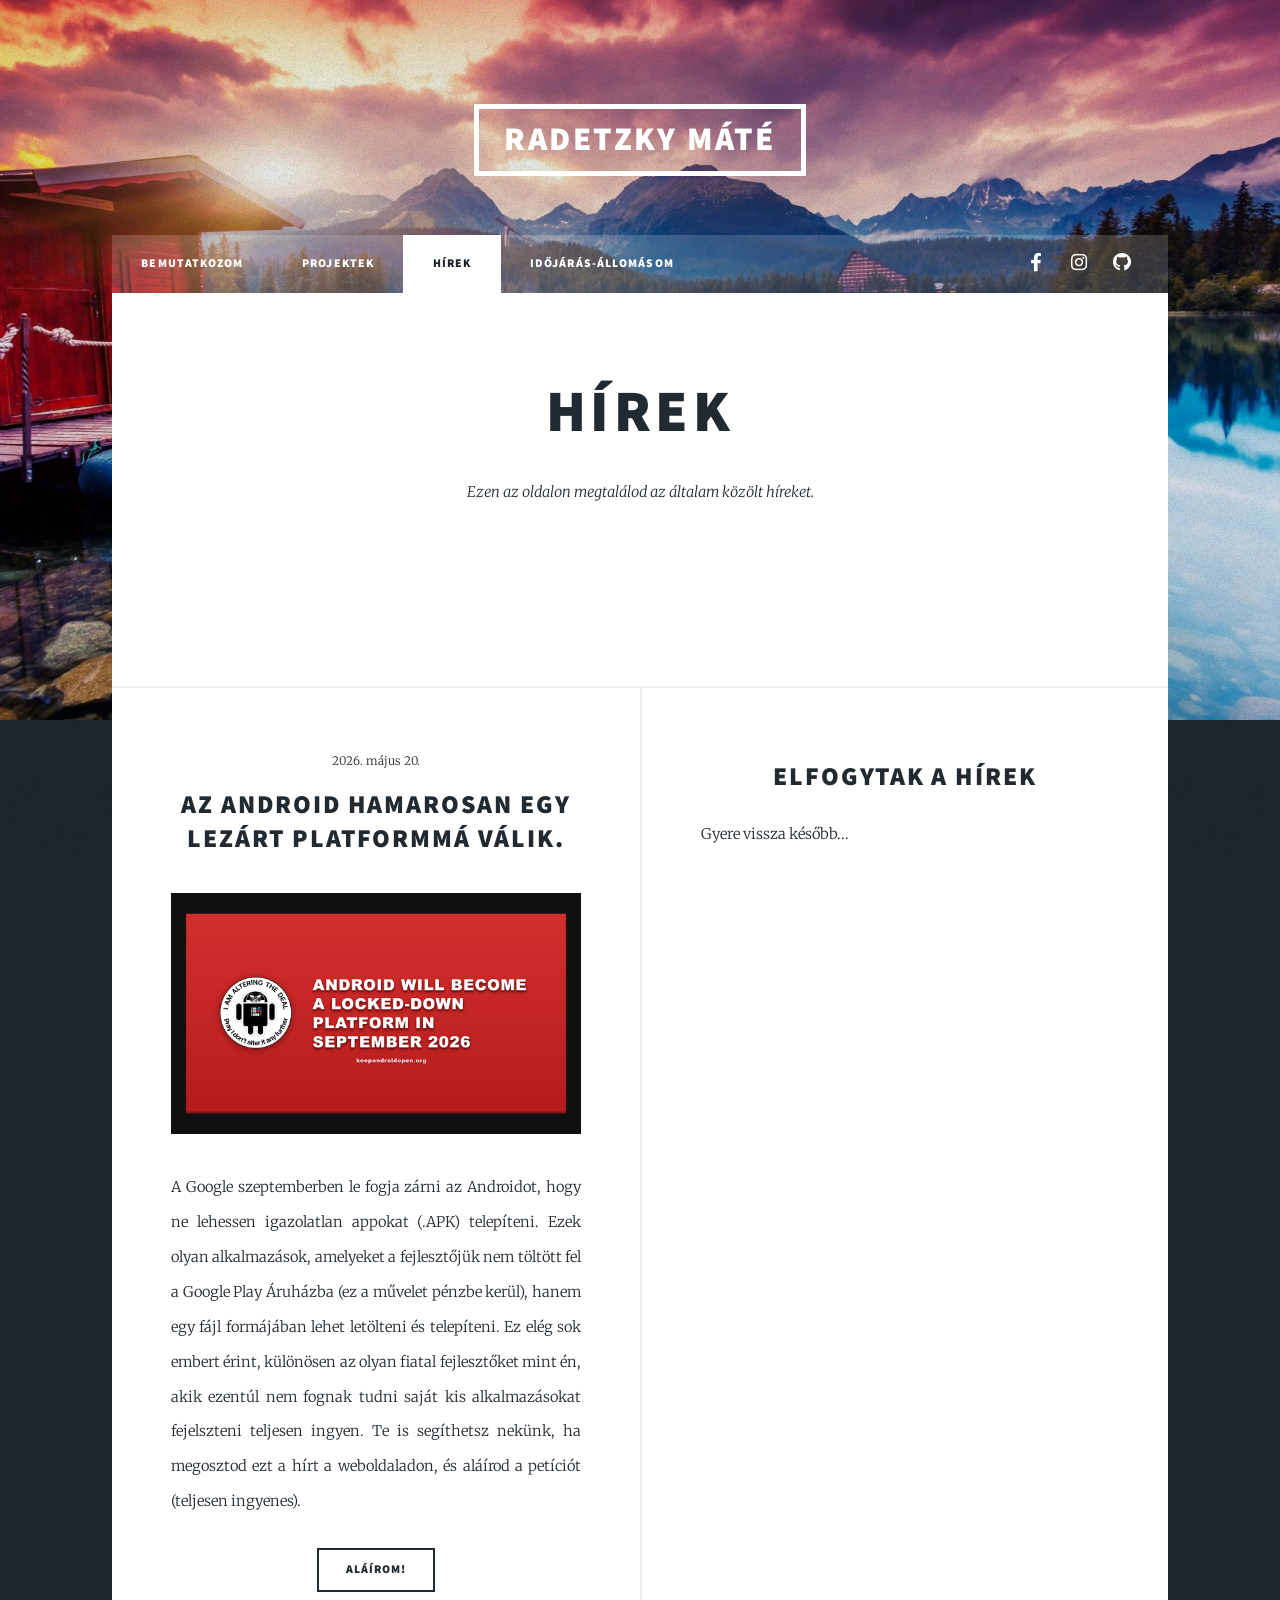
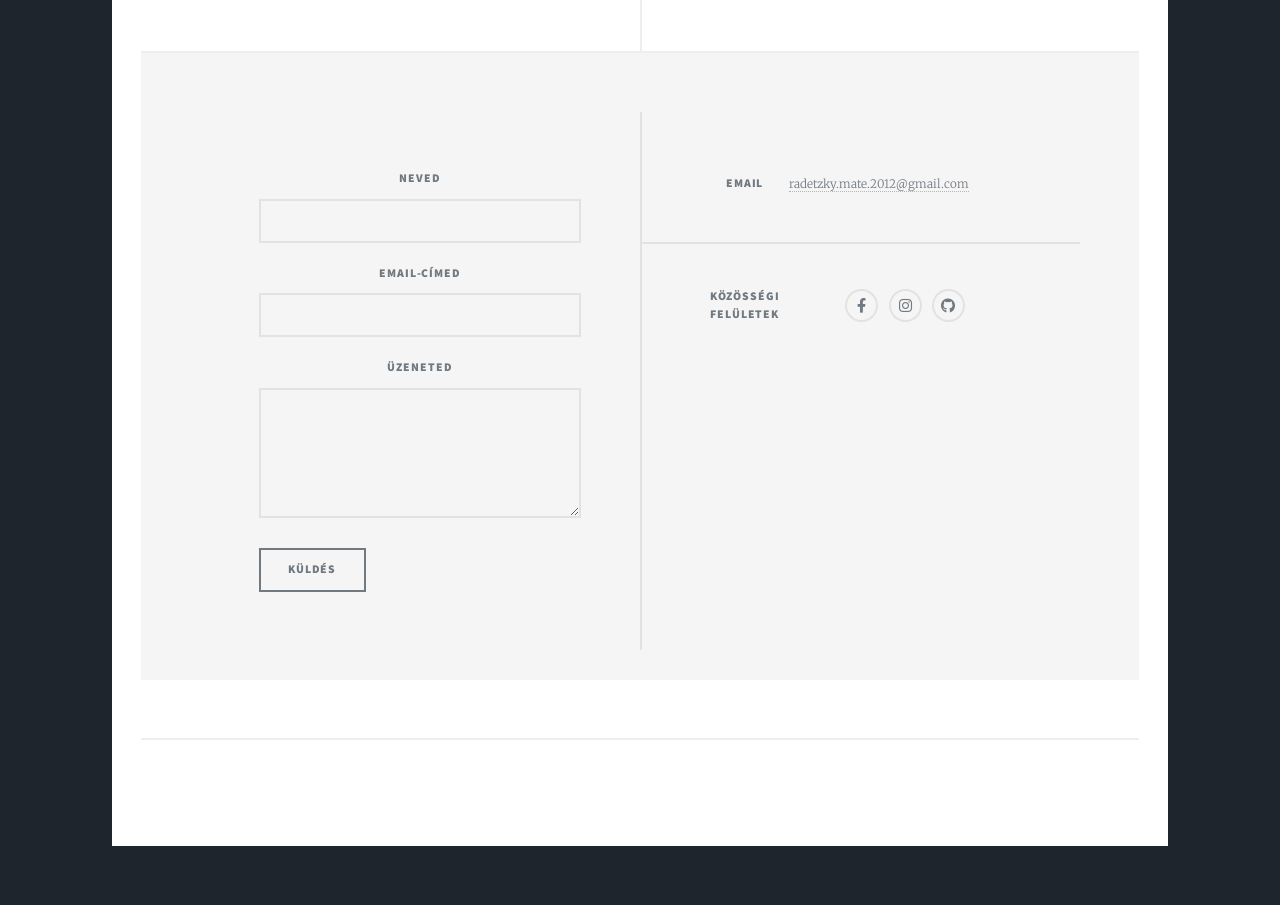
==== hirek.html @ 1a4f5bb2 "a" ====
<!DOCTYPE HTML>
<!--
	Massively by HTML5 UP
	html5up.net | @ajlkn
	Free for personal and commercial use under the CCA 3.0 license (html5up.net/license)
-->
<html>
	<head>
		<title>Radetzky Máté </title>
		<meta charset="utf-8" />
		<meta name="viewport" content="width=device-width, initial-scale=1, user-scalable=no" />
		<link rel="stylesheet" href="assets/css/main.css" />
		<noscript><link rel="stylesheet" href="assets/css/noscript.css" /></noscript>
	</head>
	<body class="is-preload">

		<!-- Wrapper -->
			<div id="wrapper">

				<!-- Header -->
					<header id="header">
						<a href="index.html" class="logo">RADETZKY MÁTÉ</a>
					</header>

				<!-- Nav -->
					<nav id="nav">
						<ul class="links">
							<li><a href="index.html">Bemutatkozom</a></li>
							
							<li><a href="projektek.html">Projektek</a></li>
							
							<li class="active"><a href="hirek.html">Hírek</a></li>
							
							<li><a href="idoall.html">Időjárás-állomásom</a></li>
						</ul>
						<ul class="icons">
							<li><a href="https://www.facebook.com/materadetzky12" class="icon brands fa-facebook-f"><span class="label">Facebook</span></a></li>
							<li><a href="https://www.instagram.com/mate.radetzky/" class="icon brands fa-instagram"><span class="label">Instagram</span></a></li>
							<li><a href="https://github.com/Cancarutu2012" class="icon brands fa-github"><span class="label">GitHub</span></a></li>
						</ul>
					</nav>

				<!-- Main -->
					<div id="main">

						<!-- Featured Post -->
							<article class="post featured">
								<header class="major">
									<h2><a>Hírek</a></h2>
									<p>
Ezen az oldalon megtalálod az általam közölt híreket.</p>
								</header>
								<a href="#" class="image main"><img src="images/pic01.jpg" alt="" /></a>
								
							</article>

						<!-- Posts -->
							<section class="posts">
								<article>
									<header>
										<span class="date">2026. május 20.</span>
										<h2><a href="#">Az Android hamarosan egy lezárt platformmá válik.<br />
										</a></h2>
									</header>
									<a href="#" class="image fit"><img src="android-lockdown.png" alt="" /></a>
									<p>A Google szeptemberben le fogja zárni az Androidot, hogy ne lehessen igazolatlan appokat (.APK) telepíteni. Ezek olyan alkalmazások, amelyeket a fejlesztőjük nem töltött fel a Google Play Áruházba (ez a művelet pénzbe kerül), hanem egy fájl formájában lehet letölteni és telepíteni. Ez elég sok embert érint, különösen az olyan fiatal fejlesztőket mint én, akik ezentúl nem fognak tudni saját kis alkalmazásokat fejelszteni teljesen ingyen. Te is segíthetsz nekünk, ha megosztod ezt a hírt a weboldaladon, és aláírod a petíciót (teljesen ingyenes).</p>
									<ul class="actions special">
										<li><a href="https://www.change.org/p/stop-google-from-limiting-apk-file-usage?source_location=search" class="button">ALÁÍROM!</a></li>
									</ul>
								</article>
								<article>
									<header>
										<span class="date"></span>
										<h2><a href="#">Elfogytak a hírek<br />
										</a></h2>
									</header>
									
									<p>Gyere vissza később...</p>
									
								</article>
								
							</section>

						<!-- Footer -->
							<!--<footer>
								<div class="pagination">
									<!--<a href="#" class="previous">Prev</a>-->
									<!--<a href="#" class="page active">1</a>
									<a href="#" class="page">2</a>
									<a href="#" class="page">3</a>
									<span class="extra">&hellip;</span>
									<a href="#" class="page">8</a>
									<a href="#" class="page">9</a>
									<a href="#" class="page">10</a>
									<a href="#" class="next">Következő</a>
								</div>
							</footer>

					</div>

				<!-- Footer -->
					<footer id="footer">
						<section>
							<form method="post" action="#">
								<div class="fields">
									<div class="field">
										<label for="name">Neved</label>
										<input type="text" name="name" id="name" />
									</div>
									<div class="field">
										<label for="email">Email-címed</label>
										<input type="text" name="email" id="email" />
									</div>
									<div class="field">
										<label for="message">Üzeneted</label>
										<textarea name="message" id="message" rows="3"></textarea>
									</div>
								</div>
								<ul class="actions">
									<li><input type="submit" value="KÜLDÉS" /></li>
								</ul>
							</form>
						</section>
						<section class="split contact">
							
							
							<section>
								<h3>Email</h3>
								<p><a href="mailto:radetzky.mate.2012@gmail.com">radetzky.mate.2012@gmail.com</a></p>
							</section>
							<section>
								<h3>Közösségi felületek</h3>
								<ul class="icons alt">
									<li><a href="https://www.facebook.com/materadetzky12/" class="icon brands alt fa-facebook-f"><span class="label">Facebook</span></a></li>
									<li><a href="https://www.instagram.com/mate.radetzky/" class="icon brands alt fa-instagram"><span class="label">Instagram</span></a></li>
									<li><a href="https://github.com/Cancarutu2012" class="icon brands alt fa-github"><span class="label">GitHub</span></a></li>
								</ul>
							</section>
						</section>
					</footer>

				<!-- Copyright -->
					<div id="copyright">
						<ul><li>&copy; Untitled</li><li>Design: <a href="https://html5up.net">HTML5 UP</a></li></ul>
					</div>

			</div>

		<!-- Scripts -->
			<script src="assets/js/jquery.min.js"></script>
			<script src="assets/js/jquery.scrollex.min.js"></script>
			<script src="assets/js/jquery.scrolly.min.js"></script>
			<script src="assets/js/browser.min.js"></script>
			<script src="assets/js/breakpoints.min.js"></script>
			<script src="assets/js/util.js"></script>
			<script src="assets/js/main.js"></script>

	</body>
</html>
---- assets/css/main.css ----
@import url(fontawesome-all.min.css);
@import url("https://fonts.googleapis.com/css?family=Merriweather:300,700,300italic,700italic|Source+Sans+Pro:900");

/*
	Massively by HTML5 UP
	html5up.net | @ajlkn
	Free for personal and commercial use under the CCA 3.0 license (html5up.net/license)
*/

html, body, div, span, applet, object,
iframe, h1, h2, h3, h4, h5, h6, p, blockquote,
pre, a, abbr, acronym, address, big, cite,
code, del, dfn, em, img, ins, kbd, q, s, samp,
small, strike, strong, sub, sup, tt, var, b,
u, i, center, dl, dt, dd, ol, ul, li, fieldset,
form, label, legend, table, caption, tbody,
tfoot, thead, tr, th, td, article, aside,
canvas, details, embed, figure, figcaption,
footer, header, hgroup, menu, nav, output, ruby,
section, summary, time, mark, audio, video {
	margin: 0;
	padding: 0;
	border: 0;
	font-size: 100%;
	font: inherit;
	vertical-align: baseline;}

article, aside, details, figcaption, figure,
footer, header, hgroup, menu, nav, section {
	display: block;}

body {
	line-height: 1;
}

ol, ul {
	list-style: none;
}

blockquote, q {
	quotes: none;
}

	blockquote:before, blockquote:after, q:before, q:after {
		content: '';
		content: none;
	}

table {
	border-collapse: collapse;
	border-spacing: 0;
}

body {
	-webkit-text-size-adjust: none;
}

mark {
	background-color: transparent;
	color: inherit;
}

input::-moz-focus-inner {
	border: 0;
	padding: 0;
}

input, select, textarea {
	-moz-appearance: none;
	-webkit-appearance: none;
	-ms-appearance: none;
	appearance: none;
}

/* Basic */

	@-ms-viewport {
		width: device-width;
	}

	body {
		-ms-overflow-style: scrollbar;
	}

	@media screen and (max-width: 480px) {

		html, body {
			min-width: 320px;
		}

	}

	html {
		box-sizing: border-box;
	}

	*, *:before, *:after {
		box-sizing: inherit;
	}

	body {
		background-color: #1e252d;
	}

		body.is-preload *, body.is-preload *:before, body.is-preload *:after {
			-moz-animation: none !important;
			-webkit-animation: none !important;
			-ms-animation: none !important;
			animation: none !important;
			-moz-transition: none !important;
			-webkit-transition: none !important;
			-ms-transition: none !important;
			transition: none !important;
		}

/* Type */

	html {
		font-size: 16pt;
	}

		@media screen and (max-width: 1680px) {

			html {
				font-size: 12pt;
			}

		}

		@media screen and (max-width: 1280px) {

			html {
				font-size: 11pt;
			}

		}

		@media screen and (max-width: 360px) {

			html {
				font-size: 10pt;
			}

		}

	body {
		color: #212931;
	}

	body, input, select, textarea {
		font-family: "Merriweather", Georgia, serif;
		font-weight: 300;
		font-size: 1rem;
		line-height: 2.375;
	}

	a {
		-moz-transition: color 0.2s ease-in-out, background-color 0.2s ease-in-out, border-color 0.2s ease-in-out, box-shadow 0.2s ease-in-out;
		-webkit-transition: color 0.2s ease-in-out, background-color 0.2s ease-in-out, border-color 0.2s ease-in-out, box-shadow 0.2s ease-in-out;
		-ms-transition: color 0.2s ease-in-out, background-color 0.2s ease-in-out, border-color 0.2s ease-in-out, box-shadow 0.2s ease-in-out;
		transition: color 0.2s ease-in-out, background-color 0.2s ease-in-out, border-color 0.2s ease-in-out, box-shadow 0.2s ease-in-out;
		border-bottom: dotted 1px;
		text-decoration: none;
	}

		a:hover {
			border-bottom-color: transparent;
		}

	strong, b {
		font-weight: 600;
	}

	em, i {
		font-style: italic;
	}

	p {
		text-align: justify;
		margin: 0 0 2rem 0;
	}

	h1, h2, h3, h4, h5, h6 {
		font-family: "Source Sans Pro", Helvetica, sans-serif;
		font-weight: 900;
		line-height: 1.5;
		letter-spacing: 0.075em;
		text-transform: uppercase;
		margin: 0 0 1rem 0;
	}

		h1 a, h2 a, h3 a, h4 a, h5 a, h6 a {
			border-bottom: 0;
			color: inherit;
			text-decoration: none;
		}

	h1 {
		font-size: 4rem;
		line-height: 1.1;
		margin: 0 0 2rem 0;
	}

	h2 {
		font-size: 1.75rem;
		line-height: 1.3;
		margin: 0 0 1.5rem 0;
	}

	h3 {
		font-size: 1.25rem;
		margin: 0 0 1.5rem 0;
	}

	h4 {
		font-size: 1rem;
	}

	h5 {
		font-size: 0.9rem;
	}

	h6 {
		font-size: 0.8rem;
	}

	sub {
		font-size: 0.8rem;
		position: relative;
		top: 0.5rem;
	}

	sup {
		font-size: 0.8rem;
		position: relative;
		top: -0.5rem;
	}

	blockquote {
		border-left: solid 4px;
		font-style: italic;
		margin: 0 0 2rem 0;
		padding: 0.5rem 0 0.5rem 2rem;
	}

	code {
		border: solid 2px;
		font-family: "Courier New", monospace;
		font-size: 0.9rem;
		margin: 0 0.25rem;
		padding: 0.25rem 0.65rem;
	}

	pre {
		-webkit-overflow-scrolling: touch;
		font-family: "Courier New", monospace;
		font-size: 0.9rem;
		margin: 0 0 2rem 0;
	}

		pre code {
			display: block;
			line-height: 1.75;
			padding: 1rem 1.5rem;
			overflow-x: auto;
		}

	hr {
		border: 0;
		border-bottom: solid 2px;
		margin: 3rem 0;
	}

		hr.major {
			margin: 5rem 0;
		}

	.align-left {
		text-align: left;
	}

	.align-center {
		text-align: center;
	}

	.align-right {
		text-align: right;
	}

	input, select, textarea {
		color: #212931;
	}

	a {
		color: #212931;
		border-bottom-color: rgba(33, 41, 49, 0.5);
	}

		a:hover {
			border-bottom-color: transparent;
			color: #18bfef !important;
		}

	strong, b {
		color: #212931;
	}

	h1, h2, h3, h4, h5, h6 {
		color: #212931;
	}

	blockquote {
		border-left-color: #eeeeee;
	}

	code {
		background: rgba(220, 220, 220, 0.25);
		border-color: #eeeeee;
	}

	hr {
		border-bottom-color: #eeeeee;
	}

/* Row */

	.row {
		display: flex;
		flex-wrap: wrap;
		box-sizing: border-box;
		align-items: stretch;
	}

		.row > * {
			box-sizing: border-box;
		}

		.row.gtr-uniform > * > :last-child {
			margin-bottom: 0;
		}

		.row.aln-left {
			justify-content: flex-start;
		}

		.row.aln-center {
			justify-content: center;
		}

		.row.aln-right {
			justify-content: flex-end;
		}

		.row.aln-top {
			align-items: flex-start;
		}

		.row.aln-middle {
			align-items: center;
		}

		.row.aln-bottom {
			align-items: flex-end;
		}

		.row > .imp {
			order: -1;
		}

		.row > .col-1 {
			width: 8.33333%;
		}

		.row > .off-1 {
			margin-left: 8.33333%;
		}

		.row > .col-2 {
			width: 16.66667%;
		}

		.row > .off-2 {
			margin-left: 16.66667%;
		}

		.row > .col-3 {
			width: 25%;
		}

		.row > .off-3 {
			margin-left: 25%;
		}

		.row > .col-4 {
			width: 33.33333%;
		}

		.row > .off-4 {
			margin-left: 33.33333%;
		}

		.row > .col-5 {
			width: 41.66667%;
		}

		.row > .off-5 {
			margin-left: 41.66667%;
		}

		.row > .col-6 {
			width: 50%;
		}

		.row > .off-6 {
			margin-left: 50%;
		}

		.row > .col-7 {
			width: 58.33333%;
		}

		.row > .off-7 {
			margin-left: 58.33333%;
		}

		.row > .col-8 {
			width: 66.66667%;
		}

		.row > .off-8 {
			margin-left: 66.66667%;
		}

		.row > .col-9 {
			width: 75%;
		}

		.row > .off-9 {
			margin-left: 75%;
		}

		.row > .col-10 {
			width: 83.33333%;
		}

		.row > .off-10 {
			margin-left: 83.33333%;
		}

		.row > .col-11 {
			width: 91.66667%;
		}

		.row > .off-11 {
			margin-left: 91.66667%;
		}

		.row > .col-12 {
			width: 100%;
		}

		.row > .off-12 {
			margin-left: 100%;
		}

		.row.gtr-0 {
			margin-top: 0;
			margin-left: 0rem;
		}

			.row.gtr-0 > * {
				padding: 0 0 0 0rem;
			}

			.row.gtr-0.gtr-uniform {
				margin-top: 0rem;
			}

				.row.gtr-0.gtr-uniform > * {
					padding-top: 0rem;
				}

		.row.gtr-25 {
			margin-top: 0;
			margin-left: -0.375rem;
		}

			.row.gtr-25 > * {
				padding: 0 0 0 0.375rem;
			}

			.row.gtr-25.gtr-uniform {
				margin-top: -0.375rem;
			}

				.row.gtr-25.gtr-uniform > * {
					padding-top: 0.375rem;
				}

		.row.gtr-50 {
			margin-top: 0;
			margin-left: -0.75rem;
		}

			.row.gtr-50 > * {
				padding: 0 0 0 0.75rem;
			}

			.row.gtr-50.gtr-uniform {
				margin-top: -0.75rem;
			}

				.row.gtr-50.gtr-uniform > * {
					padding-top: 0.75rem;
				}

		.row {
			margin-top: 0;
			margin-left: -1.5rem;
		}

			.row > * {
				padding: 0 0 0 1.5rem;
			}

			.row.gtr-uniform {
				margin-top: -1.5rem;
			}

				.row.gtr-uniform > * {
					padding-top: 1.5rem;
				}

		.row.gtr-150 {
			margin-top: 0;
			margin-left: -2.25rem;
		}

			.row.gtr-150 > * {
				padding: 0 0 0 2.25rem;
			}

			.row.gtr-150.gtr-uniform {
				margin-top: -2.25rem;
			}

				.row.gtr-150.gtr-uniform > * {
					padding-top: 2.25rem;
				}

		.row.gtr-200 {
			margin-top: 0;
			margin-left: -3rem;
		}

			.row.gtr-200 > * {
				padding: 0 0 0 3rem;
			}

			.row.gtr-200.gtr-uniform {
				margin-top: -3rem;
			}

				.row.gtr-200.gtr-uniform > * {
					padding-top: 3rem;
				}

		@media screen and (max-width: 1680px) {

			.row {
				display: flex;
				flex-wrap: wrap;
				box-sizing: border-box;
				align-items: stretch;
			}

				.row > * {
					box-sizing: border-box;
				}

				.row.gtr-uniform > * > :last-child {
					margin-bottom: 0;
				}

				.row.aln-left {
					justify-content: flex-start;
				}

				.row.aln-center {
					justify-content: center;
				}

				.row.aln-right {
					justify-content: flex-end;
				}

				.row.aln-top {
					align-items: flex-start;
				}

				.row.aln-middle {
					align-items: center;
				}

				.row.aln-bottom {
					align-items: flex-end;
				}

				.row > .imp-xlarge {
					order: -1;
				}

				.row > .col-1-xlarge {
					width: 8.33333%;
				}

				.row > .off-1-xlarge {
					margin-left: 8.33333%;
				}

				.row > .col-2-xlarge {
					width: 16.66667%;
				}

				.row > .off-2-xlarge {
					margin-left: 16.66667%;
				}

				.row > .col-3-xlarge {
					width: 25%;
				}

				.row > .off-3-xlarge {
					margin-left: 25%;
				}

				.row > .col-4-xlarge {
					width: 33.33333%;
				}

				.row > .off-4-xlarge {
					margin-left: 33.33333%;
				}

				.row > .col-5-xlarge {
					width: 41.66667%;
				}

				.row > .off-5-xlarge {
					margin-left: 41.66667%;
				}

				.row > .col-6-xlarge {
					width: 50%;
				}

				.row > .off-6-xlarge {
					margin-left: 50%;
				}

				.row > .col-7-xlarge {
					width: 58.33333%;
				}

				.row > .off-7-xlarge {
					margin-left: 58.33333%;
				}

				.row > .col-8-xlarge {
					width: 66.66667%;
				}

				.row > .off-8-xlarge {
					margin-left: 66.66667%;
				}

				.row > .col-9-xlarge {
					width: 75%;
				}

				.row > .off-9-xlarge {
					margin-left: 75%;
				}

				.row > .col-10-xlarge {
					width: 83.33333%;
				}

				.row > .off-10-xlarge {
					margin-left: 83.33333%;
				}

				.row > .col-11-xlarge {
					width: 91.66667%;
				}

				.row > .off-11-xlarge {
					margin-left: 91.66667%;
				}

				.row > .col-12-xlarge {
					width: 100%;
				}

				.row > .off-12-xlarge {
					margin-left: 100%;
				}

				.row.gtr-0 {
					margin-top: 0;
					margin-left: 0rem;
				}

					.row.gtr-0 > * {
						padding: 0 0 0 0rem;
					}

					.row.gtr-0.gtr-uniform {
						margin-top: 0rem;
					}

						.row.gtr-0.gtr-uniform > * {
							padding-top: 0rem;
						}

				.row.gtr-25 {
					margin-top: 0;
					margin-left: -0.375rem;
				}

					.row.gtr-25 > * {
						padding: 0 0 0 0.375rem;
					}

					.row.gtr-25.gtr-uniform {
						margin-top: -0.375rem;
					}

						.row.gtr-25.gtr-uniform > * {
							padding-top: 0.375rem;
						}

				.row.gtr-50 {
					margin-top: 0;
					margin-left: -0.75rem;
				}

					.row.gtr-50 > * {
						padding: 0 0 0 0.75rem;
					}

					.row.gtr-50.gtr-uniform {
						margin-top: -0.75rem;
					}

						.row.gtr-50.gtr-uniform > * {
							padding-top: 0.75rem;
						}

				.row {
					margin-top: 0;
					margin-left: -1.5rem;
				}

					.row > * {
						padding: 0 0 0 1.5rem;
					}

					.row.gtr-uniform {
						margin-top: -1.5rem;
					}

						.row.gtr-uniform > * {
							padding-top: 1.5rem;
						}

				.row.gtr-150 {
					margin-top: 0;
					margin-left: -2.25rem;
				}

					.row.gtr-150 > * {
						padding: 0 0 0 2.25rem;
					}

					.row.gtr-150.gtr-uniform {
						margin-top: -2.25rem;
					}

						.row.gtr-150.gtr-uniform > * {
							padding-top: 2.25rem;
						}

				.row.gtr-200 {
					margin-top: 0;
					margin-left: -3rem;
				}

					.row.gtr-200 > * {
						padding: 0 0 0 3rem;
					}

					.row.gtr-200.gtr-uniform {
						margin-top: -3rem;
					}

						.row.gtr-200.gtr-uniform > * {
							padding-top: 3rem;
						}

		}

		@media screen and (max-width: 1280px) {

			.row {
				display: flex;
				flex-wrap: wrap;
				box-sizing: border-box;
				align-items: stretch;
			}

				.row > * {
					box-sizing: border-box;
				}

				.row.gtr-uniform > * > :last-child {
					margin-bottom: 0;
				}

				.row.aln-left {
					justify-content: flex-start;
				}

				.row.aln-center {
					justify-content: center;
				}

				.row.aln-right {
					justify-content: flex-end;
				}

				.row.aln-top {
					align-items: flex-start;
				}

				.row.aln-middle {
					align-items: center;
				}

				.row.aln-bottom {
					align-items: flex-end;
				}

				.row > .imp-large {
					order: -1;
				}

				.row > .col-1-large {
					width: 8.33333%;
				}

				.row > .off-1-large {
					margin-left: 8.33333%;
				}

				.row > .col-2-large {
					width: 16.66667%;
				}

				.row > .off-2-large {
					margin-left: 16.66667%;
				}

				.row > .col-3-large {
					width: 25%;
				}

				.row > .off-3-large {
					margin-left: 25%;
				}

				.row > .col-4-large {
					width: 33.33333%;
				}

				.row > .off-4-large {
					margin-left: 33.33333%;
				}

				.row > .col-5-large {
					width: 41.66667%;
				}

				.row > .off-5-large {
					margin-left: 41.66667%;
				}

				.row > .col-6-large {
					width: 50%;
				}

				.row > .off-6-large {
					margin-left: 50%;
				}

				.row > .col-7-large {
					width: 58.33333%;
				}

				.row > .off-7-large {
					margin-left: 58.33333%;
				}

				.row > .col-8-large {
					width: 66.66667%;
				}

				.row > .off-8-large {
					margin-left: 66.66667%;
				}

				.row > .col-9-large {
					width: 75%;
				}

				.row > .off-9-large {
					margin-left: 75%;
				}

				.row > .col-10-large {
					width: 83.33333%;
				}

				.row > .off-10-large {
					margin-left: 83.33333%;
				}

				.row > .col-11-large {
					width: 91.66667%;
				}

				.row > .off-11-large {
					margin-left: 91.66667%;
				}

				.row > .col-12-large {
					width: 100%;
				}

				.row > .off-12-large {
					margin-left: 100%;
				}

				.row.gtr-0 {
					margin-top: 0;
					margin-left: 0rem;
				}

					.row.gtr-0 > * {
						padding: 0 0 0 0rem;
					}

					.row.gtr-0.gtr-uniform {
						margin-top: 0rem;
					}

						.row.gtr-0.gtr-uniform > * {
							padding-top: 0rem;
						}

				.row.gtr-25 {
					margin-top: 0;
					margin-left: -0.375rem;
				}

					.row.gtr-25 > * {
						padding: 0 0 0 0.375rem;
					}

					.row.gtr-25.gtr-uniform {
						margin-top: -0.375rem;
					}

						.row.gtr-25.gtr-uniform > * {
							padding-top: 0.375rem;
						}

				.row.gtr-50 {
					margin-top: 0;
					margin-left: -0.75rem;
				}

					.row.gtr-50 > * {
						padding: 0 0 0 0.75rem;
					}

					.row.gtr-50.gtr-uniform {
						margin-top: -0.75rem;
					}

						.row.gtr-50.gtr-uniform > * {
							padding-top: 0.75rem;
						}

				.row {
					margin-top: 0;
					margin-left: -1.5rem;
				}

					.row > * {
						padding: 0 0 0 1.5rem;
					}

					.row.gtr-uniform {
						margin-top: -1.5rem;
					}

						.row.gtr-uniform > * {
							padding-top: 1.5rem;
						}

				.row.gtr-150 {
					margin-top: 0;
					margin-left: -2.25rem;
				}

					.row.gtr-150 > * {
						padding: 0 0 0 2.25rem;
					}

					.row.gtr-150.gtr-uniform {
						margin-top: -2.25rem;
					}

						.row.gtr-150.gtr-uniform > * {
							padding-top: 2.25rem;
						}

				.row.gtr-200 {
					margin-top: 0;
					margin-left: -3rem;
				}

					.row.gtr-200 > * {
						padding: 0 0 0 3rem;
					}

					.row.gtr-200.gtr-uniform {
						margin-top: -3rem;
					}

						.row.gtr-200.gtr-uniform > * {
							padding-top: 3rem;
						}

		}

		@media screen and (max-width: 980px) {

			.row {
				display: flex;
				flex-wrap: wrap;
				box-sizing: border-box;
				align-items: stretch;
			}

				.row > * {
					box-sizing: border-box;
				}

				.row.gtr-uniform > * > :last-child {
					margin-bottom: 0;
				}

				.row.aln-left {
					justify-content: flex-start;
				}

				.row.aln-center {
					justify-content: center;
				}

				.row.aln-right {
					justify-content: flex-end;
				}

				.row.aln-top {
					align-items: flex-start;
				}

				.row.aln-middle {
					align-items: center;
				}

				.row.aln-bottom {
					align-items: flex-end;
				}

				.row > .imp-medium {
					order: -1;
				}

				.row > .col-1-medium {
					width: 8.33333%;
				}

				.row > .off-1-medium {
					margin-left: 8.33333%;
				}

				.row > .col-2-medium {
					width: 16.66667%;
				}

				.row > .off-2-medium {
					margin-left: 16.66667%;
				}

				.row > .col-3-medium {
					width: 25%;
				}

				.row > .off-3-medium {
					margin-left: 25%;
				}

				.row > .col-4-medium {
					width: 33.33333%;
				}

				.row > .off-4-medium {
					margin-left: 33.33333%;
				}

				.row > .col-5-medium {
					width: 41.66667%;
				}

				.row > .off-5-medium {
					margin-left: 41.66667%;
				}

				.row > .col-6-medium {
					width: 50%;
				}

				.row > .off-6-medium {
					margin-left: 50%;
				}

				.row > .col-7-medium {
					width: 58.33333%;
				}

				.row > .off-7-medium {
					margin-left: 58.33333%;
				}

				.row > .col-8-medium {
					width: 66.66667%;
				}

				.row > .off-8-medium {
					margin-left: 66.66667%;
				}

				.row > .col-9-medium {
					width: 75%;
				}

				.row > .off-9-medium {
					margin-left: 75%;
				}

				.row > .col-10-medium {
					width: 83.33333%;
				}

				.row > .off-10-medium {
					margin-left: 83.33333%;
				}

				.row > .col-11-medium {
					width: 91.66667%;
				}

				.row > .off-11-medium {
					margin-left: 91.66667%;
				}

				.row > .col-12-medium {
					width: 100%;
				}

				.row > .off-12-medium {
					margin-left: 100%;
				}

				.row.gtr-0 {
					margin-top: 0;
					margin-left: 0rem;
				}

					.row.gtr-0 > * {
						padding: 0 0 0 0rem;
					}

					.row.gtr-0.gtr-uniform {
						margin-top: 0rem;
					}

						.row.gtr-0.gtr-uniform > * {
							padding-top: 0rem;
						}

				.row.gtr-25 {
					margin-top: 0;
					margin-left: -0.375rem;
				}

					.row.gtr-25 > * {
						padding: 0 0 0 0.375rem;
					}

					.row.gtr-25.gtr-uniform {
						margin-top: -0.375rem;
					}

						.row.gtr-25.gtr-uniform > * {
							padding-top: 0.375rem;
						}

				.row.gtr-50 {
					margin-top: 0;
					margin-left: -0.75rem;
				}

					.row.gtr-50 > * {
						padding: 0 0 0 0.75rem;
					}

					.row.gtr-50.gtr-uniform {
						margin-top: -0.75rem;
					}

						.row.gtr-50.gtr-uniform > * {
							padding-top: 0.75rem;
						}

				.row {
					margin-top: 0;
					margin-left: -1.5rem;
				}

					.row > * {
						padding: 0 0 0 1.5rem;
					}

					.row.gtr-uniform {
						margin-top: -1.5rem;
					}

						.row.gtr-uniform > * {
							padding-top: 1.5rem;
						}

				.row.gtr-150 {
					margin-top: 0;
					margin-left: -2.25rem;
				}

					.row.gtr-150 > * {
						padding: 0 0 0 2.25rem;
					}

					.row.gtr-150.gtr-uniform {
						margin-top: -2.25rem;
					}

						.row.gtr-150.gtr-uniform > * {
							padding-top: 2.25rem;
						}

				.row.gtr-200 {
					margin-top: 0;
					margin-left: -3rem;
				}

					.row.gtr-200 > * {
						padding: 0 0 0 3rem;
					}

					.row.gtr-200.gtr-uniform {
						margin-top: -3rem;
					}

						.row.gtr-200.gtr-uniform > * {
							padding-top: 3rem;
						}

		}

		@media screen and (max-width: 736px) {

			.row {
				display: flex;
				flex-wrap: wrap;
				box-sizing: border-box;
				align-items: stretch;
			}

				.row > * {
					box-sizing: border-box;
				}

				.row.gtr-uniform > * > :last-child {
					margin-bottom: 0;
				}

				.row.aln-left {
					justify-content: flex-start;
				}

				.row.aln-center {
					justify-content: center;
				}

				.row.aln-right {
					justify-content: flex-end;
				}

				.row.aln-top {
					align-items: flex-start;
				}

				.row.aln-middle {
					align-items: center;
				}

				.row.aln-bottom {
					align-items: flex-end;
				}

				.row > .imp-small {
					order: -1;
				}

				.row > .col-1-small {
					width: 8.33333%;
				}

				.row > .off-1-small {
					margin-left: 8.33333%;
				}

				.row > .col-2-small {
					width: 16.66667%;
				}

				.row > .off-2-small {
					margin-left: 16.66667%;
				}

				.row > .col-3-small {
					width: 25%;
				}

				.row > .off-3-small {
					margin-left: 25%;
				}

				.row > .col-4-small {
					width: 33.33333%;
				}

				.row > .off-4-small {
					margin-left: 33.33333%;
				}

				.row > .col-5-small {
					width: 41.66667%;
				}

				.row > .off-5-small {
					margin-left: 41.66667%;
				}

				.row > .col-6-small {
					width: 50%;
				}

				.row > .off-6-small {
					margin-left: 50%;
				}

				.row > .col-7-small {
					width: 58.33333%;
				}

				.row > .off-7-small {
					margin-left: 58.33333%;
				}

				.row > .col-8-small {
					width: 66.66667%;
				}

				.row > .off-8-small {
					margin-left: 66.66667%;
				}

				.row > .col-9-small {
					width: 75%;
				}

				.row > .off-9-small {
					margin-left: 75%;
				}

				.row > .col-10-small {
					width: 83.33333%;
				}

				.row > .off-10-small {
					margin-left: 83.33333%;
				}

				.row > .col-11-small {
					width: 91.66667%;
				}

				.row > .off-11-small {
					margin-left: 91.66667%;
				}

				.row > .col-12-small {
					width: 100%;
				}

				.row > .off-12-small {
					margin-left: 100%;
				}

				.row.gtr-0 {
					margin-top: 0;
					margin-left: 0rem;
				}

					.row.gtr-0 > * {
						padding: 0 0 0 0rem;
					}

					.row.gtr-0.gtr-uniform {
						margin-top: 0rem;
					}

						.row.gtr-0.gtr-uniform > * {
							padding-top: 0rem;
						}

				.row.gtr-25 {
					margin-top: 0;
					margin-left: -0.375rem;
				}

					.row.gtr-25 > * {
						padding: 0 0 0 0.375rem;
					}

					.row.gtr-25.gtr-uniform {
						margin-top: -0.375rem;
					}

						.row.gtr-25.gtr-uniform > * {
							padding-top: 0.375rem;
						}

				.row.gtr-50 {
					margin-top: 0;
					margin-left: -0.75rem;
				}

					.row.gtr-50 > * {
						padding: 0 0 0 0.75rem;
					}

					.row.gtr-50.gtr-uniform {
						margin-top: -0.75rem;
					}

						.row.gtr-50.gtr-uniform > * {
							padding-top: 0.75rem;
						}

				.row {
					margin-top: 0;
					margin-left: -1.5rem;
				}

					.row > * {
						padding: 0 0 0 1.5rem;
					}

					.row.gtr-uniform {
						margin-top: -1.5rem;
					}

						.row.gtr-uniform > * {
							padding-top: 1.5rem;
						}

				.row.gtr-150 {
					margin-top: 0;
					margin-left: -2.25rem;
				}

					.row.gtr-150 > * {
						padding: 0 0 0 2.25rem;
					}

					.row.gtr-150.gtr-uniform {
						margin-top: -2.25rem;
					}

						.row.gtr-150.gtr-uniform > * {
							padding-top: 2.25rem;
						}

				.row.gtr-200 {
					margin-top: 0;
					margin-left: -3rem;
				}

					.row.gtr-200 > * {
						padding: 0 0 0 3rem;
					}

					.row.gtr-200.gtr-uniform {
						margin-top: -3rem;
					}

						.row.gtr-200.gtr-uniform > * {
							padding-top: 3rem;
						}

		}

		@media screen and (max-width: 480px) {

			.row {
				display: flex;
				flex-wrap: wrap;
				box-sizing: border-box;
				align-items: stretch;
			}

				.row > * {
					box-sizing: border-box;
				}

				.row.gtr-uniform > * > :last-child {
					margin-bottom: 0;
				}

				.row.aln-left {
					justify-content: flex-start;
				}

				.row.aln-center {
					justify-content: center;
				}

				.row.aln-right {
					justify-content: flex-end;
				}

				.row.aln-top {
					align-items: flex-start;
				}

				.row.aln-middle {
					align-items: center;
				}

				.row.aln-bottom {
					align-items: flex-end;
				}

				.row > .imp-xsmall {
					order: -1;
				}

				.row > .col-1-xsmall {
					width: 8.33333%;
				}

				.row > .off-1-xsmall {
					margin-left: 8.33333%;
				}

				.row > .col-2-xsmall {
					width: 16.66667%;
				}

				.row > .off-2-xsmall {
					margin-left: 16.66667%;
				}

				.row > .col-3-xsmall {
					width: 25%;
				}

				.row > .off-3-xsmall {
					margin-left: 25%;
				}

				.row > .col-4-xsmall {
					width: 33.33333%;
				}

				.row > .off-4-xsmall {
					margin-left: 33.33333%;
				}

				.row > .col-5-xsmall {
					width: 41.66667%;
				}

				.row > .off-5-xsmall {
					margin-left: 41.66667%;
				}

				.row > .col-6-xsmall {
					width: 50%;
				}

				.row > .off-6-xsmall {
					margin-left: 50%;
				}

				.row > .col-7-xsmall {
					width: 58.33333%;
				}

				.row > .off-7-xsmall {
					margin-left: 58.33333%;
				}

				.row > .col-8-xsmall {
					width: 66.66667%;
				}

				.row > .off-8-xsmall {
					margin-left: 66.66667%;
				}

				.row > .col-9-xsmall {
					width: 75%;
				}

				.row > .off-9-xsmall {
					margin-left: 75%;
				}

				.row > .col-10-xsmall {
					width: 83.33333%;
				}

				.row > .off-10-xsmall {
					margin-left: 83.33333%;
				}

				.row > .col-11-xsmall {
					width: 91.66667%;
				}

				.row > .off-11-xsmall {
					margin-left: 91.66667%;
				}

				.row > .col-12-xsmall {
					width: 100%;
				}

				.row > .off-12-xsmall {
					margin-left: 100%;
				}

				.row.gtr-0 {
					margin-top: 0;
					margin-left: 0rem;
				}

					.row.gtr-0 > * {
						padding: 0 0 0 0rem;
					}

					.row.gtr-0.gtr-uniform {
						margin-top: 0rem;
					}

						.row.gtr-0.gtr-uniform > * {
							padding-top: 0rem;
						}

				.row.gtr-25 {
					margin-top: 0;
					margin-left: -0.375rem;
				}

					.row.gtr-25 > * {
						padding: 0 0 0 0.375rem;
					}

					.row.gtr-25.gtr-uniform {
						margin-top: -0.375rem;
					}

						.row.gtr-25.gtr-uniform > * {
							padding-top: 0.375rem;
						}

				.row.gtr-50 {
					margin-top: 0;
					margin-left: -0.75rem;
				}

					.row.gtr-50 > * {
						padding: 0 0 0 0.75rem;
					}

					.row.gtr-50.gtr-uniform {
						margin-top: -0.75rem;
					}

						.row.gtr-50.gtr-uniform > * {
							padding-top: 0.75rem;
						}

				.row {
					margin-top: 0;
					margin-left: -1.5rem;
				}

					.row > * {
						padding: 0 0 0 1.5rem;
					}

					.row.gtr-uniform {
						margin-top: -1.5rem;
					}

						.row.gtr-uniform > * {
							padding-top: 1.5rem;
						}

				.row.gtr-150 {
					margin-top: 0;
					margin-left: -2.25rem;
				}

					.row.gtr-150 > * {
						padding: 0 0 0 2.25rem;
					}

					.row.gtr-150.gtr-uniform {
						margin-top: -2.25rem;
					}

						.row.gtr-150.gtr-uniform > * {
							padding-top: 2.25rem;
						}

				.row.gtr-200 {
					margin-top: 0;
					margin-left: -3rem;
				}

					.row.gtr-200 > * {
						padding: 0 0 0 3rem;
					}

					.row.gtr-200.gtr-uniform {
						margin-top: -3rem;
					}

						.row.gtr-200.gtr-uniform > * {
							padding-top: 3rem;
						}

		}

		@media screen and (max-width: 360px) {

			.row {
				display: flex;
				flex-wrap: wrap;
				box-sizing: border-box;
				align-items: stretch;
			}

				.row > * {
					box-sizing: border-box;
				}

				.row.gtr-uniform > * > :last-child {
					margin-bottom: 0;
				}

				.row.aln-left {
					justify-content: flex-start;
				}

				.row.aln-center {
					justify-content: center;
				}

				.row.aln-right {
					justify-content: flex-end;
				}

				.row.aln-top {
					align-items: flex-start;
				}

				.row.aln-middle {
					align-items: center;
				}

				.row.aln-bottom {
					align-items: flex-end;
				}

				.row > .imp-xxsmall {
					order: -1;
				}

				.row > .col-1-xxsmall {
					width: 8.33333%;
				}

				.row > .off-1-xxsmall {
					margin-left: 8.33333%;
				}

				.row > .col-2-xxsmall {
					width: 16.66667%;
				}

				.row > .off-2-xxsmall {
					margin-left: 16.66667%;
				}

				.row > .col-3-xxsmall {
					width: 25%;
				}

				.row > .off-3-xxsmall {
					margin-left: 25%;
				}

				.row > .col-4-xxsmall {
					width: 33.33333%;
				}

				.row > .off-4-xxsmall {
					margin-left: 33.33333%;
				}

				.row > .col-5-xxsmall {
					width: 41.66667%;
				}

				.row > .off-5-xxsmall {
					margin-left: 41.66667%;
				}

				.row > .col-6-xxsmall {
					width: 50%;
				}

				.row > .off-6-xxsmall {
					margin-left: 50%;
				}

				.row > .col-7-xxsmall {
					width: 58.33333%;
				}

				.row > .off-7-xxsmall {
					margin-left: 58.33333%;
				}

				.row > .col-8-xxsmall {
					width: 66.66667%;
				}

				.row > .off-8-xxsmall {
					margin-left: 66.66667%;
				}

				.row > .col-9-xxsmall {
					width: 75%;
				}

				.row > .off-9-xxsmall {
					margin-left: 75%;
				}

				.row > .col-10-xxsmall {
					width: 83.33333%;
				}

				.row > .off-10-xxsmall {
					margin-left: 83.33333%;
				}

				.row > .col-11-xxsmall {
					width: 91.66667%;
				}

				.row > .off-11-xxsmall {
					margin-left: 91.66667%;
				}

				.row > .col-12-xxsmall {
					width: 100%;
				}

				.row > .off-12-xxsmall {
					margin-left: 100%;
				}

				.row.gtr-0 {
					margin-top: 0;
					margin-left: 0rem;
				}

					.row.gtr-0 > * {
						padding: 0 0 0 0rem;
					}

					.row.gtr-0.gtr-uniform {
						margin-top: 0rem;
					}

						.row.gtr-0.gtr-uniform > * {
							padding-top: 0rem;
						}

				.row.gtr-25 {
					margin-top: 0;
					margin-left: -0.375rem;
				}

					.row.gtr-25 > * {
						padding: 0 0 0 0.375rem;
					}

					.row.gtr-25.gtr-uniform {
						margin-top: -0.375rem;
					}

						.row.gtr-25.gtr-uniform > * {
							padding-top: 0.375rem;
						}

				.row.gtr-50 {
					margin-top: 0;
					margin-left: -0.75rem;
				}

					.row.gtr-50 > * {
						padding: 0 0 0 0.75rem;
					}

					.row.gtr-50.gtr-uniform {
						margin-top: -0.75rem;
					}

						.row.gtr-50.gtr-uniform > * {
							padding-top: 0.75rem;
						}

				.row {
					margin-top: 0;
					margin-left: -1.5rem;
				}

					.row > * {
						padding: 0 0 0 1.5rem;
					}

					.row.gtr-uniform {
						margin-top: -1.5rem;
					}

						.row.gtr-uniform > * {
							padding-top: 1.5rem;
						}

				.row.gtr-150 {
					margin-top: 0;
					margin-left: -2.25rem;
				}

					.row.gtr-150 > * {
						padding: 0 0 0 2.25rem;
					}

					.row.gtr-150.gtr-uniform {
						margin-top: -2.25rem;
					}

						.row.gtr-150.gtr-uniform > * {
							padding-top: 2.25rem;
						}

				.row.gtr-200 {
					margin-top: 0;
					margin-left: -3rem;
				}

					.row.gtr-200 > * {
						padding: 0 0 0 3rem;
					}

					.row.gtr-200.gtr-uniform {
						margin-top: -3rem;
					}

						.row.gtr-200.gtr-uniform > * {
							padding-top: 3rem;
						}

		}

/* Box */

	.box {
		border: solid 2px;
		margin-bottom: 2rem;
		padding: 1.5rem;
	}

		.box > :last-child,
		.box > :last-child > :last-child,
		.box > :last-child > :last-child > :last-child {
			margin-bottom: 0;
		}

		.box.alt {
			border: 0;
			border-radius: 0;
			padding: 0;
		}

	.box {
		border-color: #eeeeee;
	}

/* Button */

	input[type="submit"],
	input[type="reset"],
	input[type="button"],
	button,
	.button {
		-moz-appearance: none;
		-webkit-appearance: none;
		-ms-appearance: none;
		appearance: none;
		-moz-transition: background-color 0.2s ease-in-out, box-shadow 0.2s ease-in-out, color 0.2s ease-in-out;
		-webkit-transition: background-color 0.2s ease-in-out, box-shadow 0.2s ease-in-out, color 0.2s ease-in-out;
		-ms-transition: background-color 0.2s ease-in-out, box-shadow 0.2s ease-in-out, color 0.2s ease-in-out;
		transition: background-color 0.2s ease-in-out, box-shadow 0.2s ease-in-out, color 0.2s ease-in-out;
		border: 0;
		border-radius: 0;
		cursor: pointer;
		display: inline-block;
		font-family: "Source Sans Pro", Helvetica, sans-serif;
		font-size: 0.8rem;
		font-weight: 900;
		letter-spacing: 0.075em;
		height: 3rem;
		line-height: 3rem;
		padding: 0 2rem;
		text-align: center;
		text-decoration: none;
		text-transform: uppercase;
		white-space: nowrap;
	}

		input[type="submit"].icon:before,
		input[type="reset"].icon:before,
		input[type="button"].icon:before,
		button.icon:before,
		.button.icon:before {
			margin-right: 0.5rem;
		}

		input[type="submit"].icon.solo,
		input[type="reset"].icon.solo,
		input[type="button"].icon.solo,
		button.icon.solo,
		.button.icon.solo {
			position: relative;
			width: 4rem;
			height: 4rem;
			line-height: 4rem;
			border-radius: 4rem;
			text-indent: 4rem;
			overflow: hidden;
			padding: 0;
			white-space: nowrap;
		}

			input[type="submit"].icon.solo:before,
			input[type="reset"].icon.solo:before,
			input[type="button"].icon.solo:before,
			button.icon.solo:before,
			.button.icon.solo:before {
				position: absolute;
				display: block;
				top: 0;
				left: 0;
				width: inherit;
				height: inherit;
				line-height: inherit;
				font-size: 1.25rem;
				margin-right: 0;
				text-align: center;
				text-indent: 0;
			}

		input[type="submit"].fit,
		input[type="reset"].fit,
		input[type="button"].fit,
		button.fit,
		.button.fit {
			width: 100%;
		}

		input[type="submit"].small,
		input[type="reset"].small,
		input[type="button"].small,
		button.small,
		.button.small {
			font-size: 0.7rem;
			height: 2.5rem;
			line-height: 2.5rem;
			padding: 0 1.5rem;
		}

		input[type="submit"].large,
		input[type="reset"].large,
		input[type="button"].large,
		button.large,
		.button.large {
			font-size: 0.9rem;
			height: 3.5rem;
			line-height: 3.5rem;
			padding: 0 2.75rem;
		}

		@media screen and (max-width: 980px) {

			input[type="submit"],
			input[type="reset"],
			input[type="button"],
			button,
			.button {
				font-size: 0.9rem;
				height: 3.25rem;
				line-height: 3.25rem;
			}

				input[type="submit"].large,
				input[type="reset"].large,
				input[type="button"].large,
				button.large,
				.button.large {
					font-size: 1rem;
					height: 3.75rem;
					line-height: 3.75rem;
				}

		}

		input[type="submit"].disabled, input[type="submit"]:disabled,
		input[type="reset"].disabled,
		input[type="reset"]:disabled,
		input[type="button"].disabled,
		input[type="button"]:disabled,
		button.disabled,
		button:disabled,
		.button.disabled,
		.button:disabled {
			pointer-events: none;
			opacity: 0.25;
		}

	input[type="submit"],
	input[type="reset"],
	input[type="button"],
	button,
	.button {
		background-color: transparent;
		box-shadow: inset 0 0 0 2px #212931;
		color: #212931 !important;
	}

		input[type="submit"]:hover,
		input[type="reset"]:hover,
		input[type="button"]:hover,
		button:hover,
		.button:hover {
			box-shadow: inset 0 0 0 2px #18bfef;
			color: #18bfef !important;
		}

		input[type="submit"].primary,
		input[type="reset"].primary,
		input[type="button"].primary,
		button.primary,
		.button.primary {
			background-color: #212931;
			box-shadow: none;
			color: #ffffff !important;
		}

			input[type="submit"].primary:hover,
			input[type="reset"].primary:hover,
			input[type="button"].primary:hover,
			button.primary:hover,
			.button.primary:hover {
				background-color: #18bfef;
			}

/* Form */

	form {
		margin: 0 0 2rem 0;
	}

		form > :last-child {
			margin-bottom: 0;
		}

		form > .fields {
			display: -moz-flex;
			display: -webkit-flex;
			display: -ms-flex;
			display: flex;
			-moz-flex-wrap: wrap;
			-webkit-flex-wrap: wrap;
			-ms-flex-wrap: wrap;
			flex-wrap: wrap;
			width: calc(100% + 3rem);
			margin: -1.5rem 0 2rem -1.5rem;
		}

			form > .fields > .field {
				-moz-flex-grow: 0;
				-webkit-flex-grow: 0;
				-ms-flex-grow: 0;
				flex-grow: 0;
				-moz-flex-shrink: 0;
				-webkit-flex-shrink: 0;
				-ms-flex-shrink: 0;
				flex-shrink: 0;
				padding: 1.5rem 0 0 1.5rem;
				width: calc(100% - 1.5rem);
			}

				form > .fields > .field.half {
					width: calc(50% - 0.75rem);
				}

				form > .fields > .field.third {
					width: calc(100%/3 - 0.5rem);
				}

				form > .fields > .field.quarter {
					width: calc(25% - 0.375rem);
				}

		@media screen and (max-width: 480px) {

			form > .fields {
				width: calc(100% + 3rem);
				margin: -1.5rem 0 2rem -1.5rem;
			}

				form > .fields > .field {
					padding: 1.5rem 0 0 1.5rem;
					width: calc(100% - 1.5rem);
				}

					form > .fields > .field.half {
						width: calc(100% - 1.5rem);
					}

					form > .fields > .field.third {
						width: calc(100% - 1.5rem);
					}

					form > .fields > .field.quarter {
						width: calc(100% - 1.5rem);
					}

		}

	label {
		display: block;
		font-family: "Source Sans Pro", Helvetica, sans-serif;
		font-weight: 900;
		line-height: 1.5;
		letter-spacing: 0.075em;
		font-size: 0.8rem;
		text-transform: uppercase;
		margin: 0 0 0.75rem 0;
	}

		@media screen and (max-width: 980px) {

			label {
				font-size: 0.9rem;
			}

		}

	input[type="text"],
	input[type="password"],
	input[type="email"],
	select,
	textarea {
		-moz-appearance: none;
		-webkit-appearance: none;
		-ms-appearance: none;
		appearance: none;
		background: transparent;
		border-radius: 0;
		border: solid 2px;
		color: inherit;
		display: block;
		outline: 0;
		padding: 0 1rem;
		text-decoration: none;
		width: 100%;
	}

		input[type="text"]:invalid,
		input[type="password"]:invalid,
		input[type="email"]:invalid,
		select:invalid,
		textarea:invalid {
			box-shadow: none;
		}

	select {
		background-size: 1.25rem;
		background-repeat: no-repeat;
		background-position: calc(100% - 1rem) center;
		height: 3rem;
		padding-right: 3rem;
		text-overflow: ellipsis;
	}

		select:focus::-ms-value {
			background-color: transparent;
		}

		select::-ms-expand {
			display: none;
		}

	input[type="text"],
	input[type="password"],
	input[type="email"],
	select {
		height: 3rem;
	}

	textarea {
		padding: 0.75rem 1rem;
	}

	input[type="checkbox"],
	input[type="radio"] {
		-moz-appearance: none;
		-webkit-appearance: none;
		-ms-appearance: none;
		appearance: none;
		display: block;
		float: left;
		margin-right: -2rem;
		opacity: 0;
		width: 1rem;
		z-index: -1;
	}

		input[type="checkbox"] + label,
		input[type="radio"] + label {
			text-decoration: none;
			cursor: pointer;
			display: inline-block;
			font-size: 1rem;
			letter-spacing: 0;
			font-family: "Merriweather", Georgia, serif;
			text-transform: none;
			font-weight: 300;
			padding-left: 2.8rem;
			padding-right: 1rem;
			position: relative;
		}

			input[type="checkbox"] + label:before,
			input[type="radio"] + label:before {
				-moz-osx-font-smoothing: grayscale;
				-webkit-font-smoothing: antialiased;
				display: inline-block;
				font-style: normal;
				font-variant: normal;
				text-rendering: auto;
				line-height: 1;
				text-transform: none !important;
				font-family: 'Font Awesome 5 Free';
				font-weight: 900;
			}

			input[type="checkbox"] + label:before,
			input[type="radio"] + label:before {
				border-radius: 0;
				border: solid 2px;
				content: '';
				display: inline-block;
				font-size: 0.8rem;
				height: 1.8rem;
				left: 0;
				line-height: 1.65rem;
				position: absolute;
				text-align: center;
				top: -0.125rem;
				width: 1.8rem;
			}

		input[type="checkbox"]:checked + label:before,
		input[type="radio"]:checked + label:before {
			content: '\f00c';
		}

	input[type="checkbox"] + label:before {
		border-radius: 0;
	}

	input[type="radio"] + label:before {
		border-radius: 100%;
	}

	::-webkit-input-placeholder {
		opacity: 1.0;
	}

	:-moz-placeholder {
		opacity: 1.0;
	}

	::-moz-placeholder {
		opacity: 1.0;
	}

	:-ms-input-placeholder {
		opacity: 1.0;
	}

	label {
		color: #212931;
	}

	input[type="text"],
	input[type="password"],
	input[type="email"],
	select,
	textarea {
		border-color: #eeeeee;
	}

		input[type="text"]:focus,
		input[type="password"]:focus,
		input[type="email"]:focus,
		select:focus,
		textarea:focus {
			border-color: #18bfef;
		}

	select {
		background-image: url("data:image/svg+xml;charset=utf8,%3Csvg xmlns='http://www.w3.org/2000/svg' width='40' height='40' preserveAspectRatio='none' viewBox='0 0 40 40'%3E%3Cpath d='M9.4,12.3l10.4,10.4l10.4-10.4c0.2-0.2,0.5-0.4,0.9-0.4c0.3,0,0.6,0.1,0.9,0.4l3.3,3.3c0.2,0.2,0.4,0.5,0.4,0.9 c0,0.4-0.1,0.6-0.4,0.9L20.7,31.9c-0.2,0.2-0.5,0.4-0.9,0.4c-0.3,0-0.6-0.1-0.9-0.4L4.3,17.3c-0.2-0.2-0.4-0.5-0.4-0.9 c0-0.4,0.1-0.6,0.4-0.9l3.3-3.3c0.2-0.2,0.5-0.4,0.9-0.4S9.1,12.1,9.4,12.3z' fill='%23eeeeee' /%3E%3C/svg%3E");
	}

		select option {
			background-color: #ffffff;
			color: #212931;
		}

	.select-wrapper:before {
		color: #eeeeee;
	}

	input[type="checkbox"] + label,
	input[type="radio"] + label {
		color: #212931;
	}

		input[type="checkbox"] + label:before,
		input[type="radio"] + label:before {
			border-color: #eeeeee;
		}

	input[type="checkbox"]:checked + label:before,
	input[type="radio"]:checked + label:before {
		background-color: #212931;
		border-color: #212931;
		color: #ffffff;
	}

	input[type="checkbox"]:focus + label:before,
	input[type="radio"]:focus + label:before {
		border-color: #18bfef;
	}

	::-webkit-input-placeholder {
		color: #909498 !important;
	}

	:-moz-placeholder {
		color: #909498 !important;
	}

	::-moz-placeholder {
		color: #909498 !important;
	}

	:-ms-input-placeholder {
		color: #909498 !important;
	}

	.formerize-placeholder {
		color: #909498 !important;
	}

/* Icon */

	.icon {
		text-decoration: none;
		border-bottom: none;
		position: relative;
	}

		.icon:before {
			-moz-osx-font-smoothing: grayscale;
			-webkit-font-smoothing: antialiased;
			display: inline-block;
			font-style: normal;
			font-variant: normal;
			text-rendering: auto;
			line-height: 1;
			text-transform: none !important;
			font-family: 'Font Awesome 5 Free';
			font-weight: 400;
		}

		.icon > .label {
			display: none;
		}

		.icon:before {
			line-height: inherit;
		}

		.icon.solid:before {
			font-weight: 900;
		}

		.icon.brands:before {
			font-family: 'Font Awesome 5 Brands';
		}

/* Image */

	.image {
		border: 0;
		display: inline-block;
		position: relative;
	}

		.image img {
			display: block;
		}

		.image.left, .image.right {
			max-width: 40%;
		}

			.image.left img, .image.right img {
				width: 100%;
			}

		.image.left {
			float: left;
			margin: 0 2rem 2rem 0;
			top: 0.75rem;
		}

		.image.right {
			float: right;
			margin: 0 0 2rem 2rem;
			top: 0.75rem;
		}

		.image.fit {
			display: block;
			margin: 2.5rem 0;
			width: 100%;
		}

			.image.fit:first-child {
				margin-top: 0;
			}

			.image.fit img {
				width: 100%;
			}

		.image.main {
			display: block;
			margin: 4rem 0;
			width: 100%;
		}

			.image.main:first-child {
				margin-top: 0;
			}

			.image.main img {
				width: 100%;
			}

		@media screen and (max-width: 736px) {

			.image.fit {
				margin: 2rem 0;
			}

			.image.main {
				margin: 2rem 0;
			}

		}

	a.image {
		overflow: hidden;
	}

		a.image img {
			-moz-transition: -moz-transform 0.2s ease-out;
			-webkit-transition: -webkit-transform 0.2s ease-out;
			-ms-transition: -ms-transform 0.2s ease-out;
			transition: transform 0.2s ease-out;
		}

		a.image:hover img {
			-moz-transform: scale(1.05);
			-webkit-transform: scale(1.05);
			-ms-transform: scale(1.05);
			transform: scale(1.05);
		}

/* Actions */

	ul.actions {
		display: -moz-flex;
		display: -webkit-flex;
		display: -ms-flex;
		display: flex;
		cursor: default;
		list-style: none;
		margin-left: -1rem;
		padding-left: 0;
	}

		ul.actions li {
			padding: 0 0 0 1rem;
			vertical-align: middle;
		}

		ul.actions.special {
			-moz-justify-content: center;
			-webkit-justify-content: center;
			-ms-justify-content: center;
			justify-content: center;
			width: 100%;
			margin-left: 0;
		}

			ul.actions.special li:first-child {
				padding-left: 0;
			}

		ul.actions.stacked {
			-moz-flex-direction: column;
			-webkit-flex-direction: column;
			-ms-flex-direction: column;
			flex-direction: column;
			margin-left: 0;
		}

			ul.actions.stacked li {
				padding: 1.3rem 0 0 0;
			}

				ul.actions.stacked li:first-child {
					padding-top: 0;
				}

		ul.actions.fit {
			width: calc(100% + 1rem);
		}

			ul.actions.fit li {
				-moz-flex-grow: 1;
				-webkit-flex-grow: 1;
				-ms-flex-grow: 1;
				flex-grow: 1;
				-moz-flex-shrink: 1;
				-webkit-flex-shrink: 1;
				-ms-flex-shrink: 1;
				flex-shrink: 1;
				width: 100%;
			}

				ul.actions.fit li > * {
					width: 100%;
				}

			ul.actions.fit.stacked {
				width: 100%;
			}

		@media screen and (max-width: 480px) {

			ul.actions:not(.fixed) {
				-moz-flex-direction: column;
				-webkit-flex-direction: column;
				-ms-flex-direction: column;
				flex-direction: column;
				margin-left: 0;
				width: 100% !important;
			}

				ul.actions:not(.fixed) li {
					-moz-flex-grow: 1;
					-webkit-flex-grow: 1;
					-ms-flex-grow: 1;
					flex-grow: 1;
					-moz-flex-shrink: 1;
					-webkit-flex-shrink: 1;
					-ms-flex-shrink: 1;
					flex-shrink: 1;
					padding: 1rem 0 0 0;
					text-align: center;
					width: 100%;
				}

					ul.actions:not(.fixed) li > * {
						width: 100%;
					}

					ul.actions:not(.fixed) li:first-child {
						padding-top: 0;
					}

					ul.actions:not(.fixed) li input[type="submit"],
					ul.actions:not(.fixed) li input[type="reset"],
					ul.actions:not(.fixed) li input[type="button"],
					ul.actions:not(.fixed) li button,
					ul.actions:not(.fixed) li .button {
						width: 100%;
					}

						ul.actions:not(.fixed) li input[type="submit"].icon:before,
						ul.actions:not(.fixed) li input[type="reset"].icon:before,
						ul.actions:not(.fixed) li input[type="button"].icon:before,
						ul.actions:not(.fixed) li button.icon:before,
						ul.actions:not(.fixed) li .button.icon:before {
							margin-left: -0.5rem;
						}

		}

/* Icons */

	ul.icons {
		cursor: default;
		list-style: none;
		padding-left: 0;
	}

		ul.icons li {
			display: inline-block;
			padding: 0 0.5rem 0 0;
			vertical-align: middle;
		}

			ul.icons li:last-child {
				padding-right: 0;
			}

			ul.icons li .icon:before {
				width: 2.25rem;
				height: 2.25rem;
				line-height: 2.25rem;
				display: inline-block;
				text-align: center;
				border-radius: 100%;
				font-size: 1.25rem;
			}

		ul.icons.alt li .icon:before {
			-moz-transition: color 0.2s ease-in-out, background-color 0.2s ease-in-out, border-color 0.2s ease-in-out, box-shadow 0.2s ease-in-out;
			-webkit-transition: color 0.2s ease-in-out, background-color 0.2s ease-in-out, border-color 0.2s ease-in-out, box-shadow 0.2s ease-in-out;
			-ms-transition: color 0.2s ease-in-out, background-color 0.2s ease-in-out, border-color 0.2s ease-in-out, box-shadow 0.2s ease-in-out;
			transition: color 0.2s ease-in-out, background-color 0.2s ease-in-out, border-color 0.2s ease-in-out, box-shadow 0.2s ease-in-out;
			font-size: 1rem;
		}

/* List */

	ol {
		list-style: decimal;
		margin: 0 0 2rem 0;
		padding-left: 1.25rem;
	}

		ol li {
			padding-left: 0.25rem;
		}

	ul {
		list-style: disc;
		margin: 0 0 2rem 0;
		padding-left: 1rem;
	}

		ul li {
			padding-left: 0.5rem;
		}

		ul.divided {
			list-style: none;
			padding-left: 0;
		}

			ul.divided li {
				border-top: solid 1px;
				padding: 0.5rem 0;
			}

				ul.divided li:first-child {
					border-top: 0;
					padding-top: 0;
				}

	dl {
		margin: 0 0 2rem 0;
	}

		dl dt {
			display: block;
			font-weight: 600;
			margin: 0 0 1rem 0;
		}

		dl dd {
			margin-left: 2rem;
		}

	ul.divided li {
		border-top-color: #eeeeee;
	}

	ul.icons li a.icon:hover:before {
		color: #18bfef;
	}

	ul.icons.alt li .icon:before {
		box-shadow: inset 0 0 0 2px #eeeeee;
	}

	ul.icons.alt li a.icon:hover:before {
		box-shadow: inset 0 0 0 2px #18bfef;
	}

/* Section/Article */

	section.special, article.special {
		text-align: center;
	}

	header {
		cursor: default;
	}

		header > .date {
			display: block;
			font-size: 0.8rem;
			height: 1;
			margin: 0 0 1rem 0;
			position: relative;
		}

		header > p {
			font-style: italic;
		}

		header > h1 + p {
			font-size: 1.1rem;
			margin-top: -0.5rem;
			line-height: 2;
		}

		header > h2 + p {
			font-size: 1rem;
			margin-top: -0.75rem;
		}

		header > h3 + p {
			font-size: 0.9rem;
			margin-top: -0.75rem;
		}

		header > h4 + p {
			font-size: 0.8rem;
			margin-top: -0.75rem;
		}

		header.major {
			margin: 0 0 4rem 0;
			text-align: center;
		}

			header.major > :last-child {
				margin-bottom: 0;
			}

			header.major > p {
				margin-top: 0;
				text-align: center;
			}

			header.major > .date {
				font-size: 1rem;
				margin: 0 0 4rem 0;
			}

				header.major > .date:before, header.major > .date:after {
					content: '';
					display: block;
					position: absolute;
					top: 50%;
					width: calc(50% - 6rem);
					border-top: solid 2px;
				}

				header.major > .date:before {
					left: 0;
				}

				header.major > .date:after {
					right: 0;
				}

		@media screen and (max-width: 980px) {

			header br {
				display: none;
			}

		}

		@media screen and (max-width: 736px) {

			header.major {
				margin: 0 0 2rem 0;
			}

		}

	header.major .date:before, header.major .date:after {
		border-top-color: #eeeeee;
	}

/* Table */

	.table-wrapper {
		-webkit-overflow-scrolling: touch;
		overflow-x: auto;
	}

	table {
		margin: 0 0 2rem 0;
		width: 100%;
	}

		table tbody tr {
			border: solid 1px;
			border-left: 0;
			border-right: 0;
		}

		table td {
			padding: 0.75rem 0.75rem;
		}

		table th {
			font-family: "Source Sans Pro", Helvetica, sans-serif;
			font-size: 0.8rem;
			font-weight: 900;
			letter-spacing: 0.075em;
			line-height: 1.5;
			padding: 0 0.75rem 0.75rem 0.75rem;
			text-align: left;
			text-transform: uppercase;
		}

			@media screen and (max-width: 980px) {

				table th {
					font-size: 0.9rem;
				}

			}

		table thead {
			border-bottom: solid 2px;
		}

		table tfoot {
			border-top: solid 2px;
		}

		table.alt {
			border-collapse: separate;
		}

			table.alt tbody tr td {
				border: solid 1px;
				border-left-width: 0;
				border-top-width: 0;
			}

				table.alt tbody tr td:first-child {
					border-left-width: 1px;
				}

			table.alt tbody tr:first-child td {
				border-top-width: 1px;
			}

			table.alt thead {
				border-bottom: 0;
			}

			table.alt tfoot {
				border-top: 0;
			}

	table tbody tr {
		border-color: #eeeeee;
	}

		table tbody tr:nth-child(2n + 1) {
			background-color: rgba(220, 220, 220, 0.25);
		}

	table th {
		color: #212931;
	}

	table thead {
		border-bottom-color: #eeeeee;
	}

	table tfoot {
		border-top-color: #eeeeee;
	}

	table.alt tbody tr td {
		border-color: #eeeeee;
	}

/* Pagination */

	.pagination {
		display: -moz-inline-flex;
		display: -webkit-inline-flex;
		display: -ms-inline-flex;
		display: inline-flex;
		-moz-user-select: none;
		-webkit-user-select: none;
		-ms-user-select: none;
		user-select: none;
		cursor: default;
		list-style: none;
		margin: 0 0 2rem 2px;
		padding: 0;
	}

		.pagination a, .pagination span {
			-moz-transition: background-color 0.2s ease-in-out, border-color 0.2s ease-in-out, box-shadow 0.2s ease-in-out, color 0.2s ease-in-out;
			-webkit-transition: background-color 0.2s ease-in-out, border-color 0.2s ease-in-out, box-shadow 0.2s ease-in-out, color 0.2s ease-in-out;
			-ms-transition: background-color 0.2s ease-in-out, border-color 0.2s ease-in-out, box-shadow 0.2s ease-in-out, color 0.2s ease-in-out;
			transition: background-color 0.2s ease-in-out, border-color 0.2s ease-in-out, box-shadow 0.2s ease-in-out, color 0.2s ease-in-out;
			border: solid 2px;
			display: inline-block;
			font-family: "Source Sans Pro", Helvetica, sans-serif;
			font-size: 0.8rem;
			font-weight: 900;
			height: 3rem;
			letter-spacing: 0.075em;
			line-height: calc(3rem - 4px);
			margin-left: -2px;
			min-width: 3rem;
			position: relative;
			text-align: center;
			text-decoration: none;
			text-transform: uppercase;
		}

		.pagination .next, .pagination .previous {
			text-decoration: none;
			padding: 0 1.75rem;
		}

			.pagination .next:before, .pagination .previous:before {
				-moz-osx-font-smoothing: grayscale;
				-webkit-font-smoothing: antialiased;
				display: inline-block;
				font-style: normal;
				font-variant: normal;
				text-rendering: auto;
				line-height: 1;
				text-transform: none !important;
				font-family: 'Font Awesome 5 Free';
				font-weight: 900;
			}

			.pagination .next:before, .pagination .previous:before {
				display: inline-block;
				color: inherit !important;
				line-height: inherit;
			}

		.pagination .previous:before {
			content: '\f104';
			margin-right: 0.9375em;
		}

		.pagination .next:before {
			content: '\f105';
			float: right;
			margin-left: 0.9375em;
		}

		@media screen and (max-width: 980px) {

			.pagination a, .pagination span {
				font-size: 0.9rem;
			}

		}

		@media screen and (max-width: 480px) {

			.pagination .page, .pagination .extra {
				display: none;
			}

		}

	.pagination a, .pagination span {
		border-color: #eeeeee;
	}

	.pagination a {
		color: #212931 !important;
	}

		.pagination a:hover {
			color: #18bfef !important;
			border-color: #18bfef;
			z-index: 1;
		}

			.pagination a:hover + a,
			.pagination a:hover + span {
				border-left-color: #18bfef;
			}

		.pagination a.active {
			background-color: #eeeeee;
		}

	.pagination span {
		color: #eeeeee;
	}

/* Wrapper */

	#wrapper {
		-moz-transition: opacity 0.5s ease;
		-webkit-transition: opacity 0.5s ease;
		-ms-transition: opacity 0.5s ease;
		transition: opacity 0.5s ease;
		position: relative;
		z-index: 1;
		overflow: hidden;
	}

		#wrapper > .bg {
			position: absolute;
			top: 0;
			left: 0;
			width: 100%;
			height: 100%;
			background-color: #212931;
			background-image: url("../../images/overlay.png"), linear-gradient(0deg, rgba(0, 0, 0, 0.1), rgba(0, 0, 0, 0.1)), url("../../images/bg.jpg");
			background-size: auto,								auto,														100% auto;
			background-position: center,								center,														top center;
			background-repeat: repeat,								no-repeat,													no-repeat;
			background-attachment: scroll,								scroll,														scroll;
			z-index: -1;
		}

			#wrapper > .bg.fixed {
				position: fixed;
				width: 100vw;
				height: 100vh;
			}

		#wrapper.fade-in:before {
			pointer-events: none;
			-moz-transition: opacity 1s ease-in-out;
			-webkit-transition: opacity 1s ease-in-out;
			-ms-transition: opacity 1s ease-in-out;
			transition: opacity 1s ease-in-out;
			-moz-transition-delay: 0.75s;
			-webkit-transition-delay: 0.75s;
			-ms-transition-delay: 0.75s;
			transition-delay: 0.75s;
			background: #1e252d;
			content: '';
			display: block;
			height: 100%;
			left: 0;
			opacity: 0;
			position: fixed;
			top: 0;
			width: 100%;
		}

		body.is-preload #wrapper.fade-in:before {
			opacity: 1;
		}

		@media screen and (orientation: portrait) {

			#wrapper > .bg {
				background-size: auto,								auto,														auto 175%;
			}

		}

/* Intro */

	#intro {
		color: #ffffff;
		padding: 8rem 4rem 6rem 4rem ;
		-moz-align-items: center;
		-webkit-align-items: center;
		-ms-align-items: center;
		align-items: center;
		display: -moz-flex;
		display: -webkit-flex;
		display: -ms-flex;
		display: flex;
		-moz-flex-direction: column;
		-webkit-flex-direction: column;
		-ms-flex-direction: column;
		flex-direction: column;
		-moz-justify-content: -moz-flex-end;
		-webkit-justify-content: -webkit-flex-end;
		-ms-justify-content: -ms-flex-end;
		justify-content: flex-end;
		-moz-transition: opacity 1s ease, -moz-transform 1s ease;
		-webkit-transition: opacity 1s ease, -webkit-transform 1s ease;
		-ms-transition: opacity 1s ease, -ms-transform 1s ease;
		transition: opacity 1s ease, transform 1s ease;
		position: relative;
		cursor: default;
		text-align: center;
		z-index: 1;
		min-height: 100vh;
	}

		#intro input, #intro select, #intro textarea {
			color: #ffffff;
		}

		#intro a {
			color: #ffffff;
			border-bottom-color: rgba(255, 255, 255, 0.5);
		}

			#intro a:hover {
				border-bottom-color: transparent;
				color: #18bfef !important;
			}

		#intro strong, #intro b {
			color: #ffffff;
		}

		#intro h1, #intro h2, #intro h3, #intro h4, #intro h5, #intro h6 {
			color: #ffffff;
		}

		#intro blockquote {
			border-left-color: #ffffff;
		}

		#intro code {
			background: rgba(255, 255, 255, 0.075);
			border-color: #ffffff;
		}

		#intro hr {
			border-bottom-color: #ffffff;
		}

		#intro input[type="submit"],
		#intro input[type="reset"],
		#intro input[type="button"],
		#intro button,
		#intro .button {
			background-color: transparent;
			box-shadow: inset 0 0 0 2px #ffffff;
			color: #ffffff !important;
		}

			#intro input[type="submit"]:hover,
			#intro input[type="reset"]:hover,
			#intro input[type="button"]:hover,
			#intro button:hover,
			#intro .button:hover {
				box-shadow: inset 0 0 0 2px #18bfef;
				color: #18bfef !important;
			}

			#intro input[type="submit"].primary,
			#intro input[type="reset"].primary,
			#intro input[type="button"].primary,
			#intro button.primary,
			#intro .button.primary {
				background-color: #ffffff;
				box-shadow: none;
				color: #1e252d !important;
			}

				#intro input[type="submit"].primary:hover,
				#intro input[type="reset"].primary:hover,
				#intro input[type="button"].primary:hover,
				#intro button.primary:hover,
				#intro .button.primary:hover {
					background-color: #18bfef;
				}

		#intro h1 {
			font-size: 5rem;
			line-height: 1;
		}

		#intro p {
			font-size: 1.25rem;
			font-style: italic;
			margin-top: -0.25rem;
			text-align: center;
		}

		#intro + #header {
			margin-top: -20rem;
		}

			#intro + #header .logo {
				-moz-transform: translateY(2rem);
				-webkit-transform: translateY(2rem);
				-ms-transform: translateY(2rem);
				transform: translateY(2rem);
				opacity: 0;
				visibility: hidden;
			}

		#intro.hidden {
			pointer-events: none;
			-moz-transform: translateY(2rem);
			-webkit-transform: translateY(2rem);
			-ms-transform: translateY(2rem);
			transform: translateY(2rem);
			-moz-transition: opacity 0.5s ease, -moz-transform 0.5s ease, visibility 0.5s;
			-webkit-transition: opacity 0.5s ease, -webkit-transform 0.5s ease, visibility 0.5s;
			-ms-transition: opacity 0.5s ease, -ms-transform 0.5s ease, visibility 0.5s;
			transition: opacity 0.5s ease, transform 0.5s ease, visibility 0.5s;
			opacity: 0;
			visibility: hidden;
		}

			#intro.hidden + #header .logo {
				-moz-transform: translateY(0);
				-webkit-transform: translateY(0);
				-ms-transform: translateY(0);
				transform: translateY(0);
				opacity: 1;
				visibility: visible;
			}

		body.is-preload #intro {
			-moz-transform: translateY(2rem);
			-webkit-transform: translateY(2rem);
			-ms-transform: translateY(2rem);
			transform: translateY(2rem);
			opacity: 0;
		}

			body.is-preload #intro:not(.hidden) + #header + #nav {
				-moz-transform: translateY(4rem);
				-webkit-transform: translateY(4rem);
				-ms-transform: translateY(4rem);
				transform: translateY(4rem);
				opacity: 0;
			}

		@media screen and (max-width: 980px) {

			#intro {
				padding: 4rem 4rem 2rem 4rem ;
				min-height: 90vh;
			}

				#intro p br {
					display: none;
				}

				#intro + #header {
					margin-top: -14rem;
				}

		}

		@media screen and (max-width: 736px) {

			#intro {
				padding: 3rem 2rem 1rem 2rem ;
				min-height: 80vh;
			}

				#intro h1 {
					font-size: 3.25rem;
					line-height: 1.1;
					margin-bottom: 1rem;
				}

				#intro p {
					font-size: 1rem;
					margin-top: 0rem;
				}

				#intro .actions {
					display: none;
				}

		}

/* Header */

	#header {
		color: #ffffff;
		-moz-align-items: center;
		-webkit-align-items: center;
		-ms-align-items: center;
		align-items: center;
		display: -moz-flex;
		display: -webkit-flex;
		display: -ms-flex;
		display: flex;
		-moz-flex-direction: column;
		-webkit-flex-direction: column;
		-ms-flex-direction: column;
		flex-direction: column;
		-moz-justify-content: -moz-flex-end;
		-webkit-justify-content: -webkit-flex-end;
		-ms-justify-content: -ms-flex-end;
		justify-content: flex-end;
		pointer-events: none;
		-moz-user-select: none;
		-webkit-user-select: none;
		-ms-user-select: none;
		user-select: none;
		height: 20rem;
		padding-bottom: 8rem;
		position: relative;
		text-align: center;
		z-index: 2;
	}

		#header input, #header select, #header textarea {
			color: #ffffff;
		}

		#header a {
			color: #ffffff;
			border-bottom-color: rgba(255, 255, 255, 0.5);
		}

			#header a:hover {
				border-bottom-color: transparent;
				color: #18bfef !important;
			}

		#header strong, #header b {
			color: #ffffff;
		}

		#header h1, #header h2, #header h3, #header h4, #header h5, #header h6 {
			color: #ffffff;
		}

		#header blockquote {
			border-left-color: #ffffff;
		}

		#header code {
			background: rgba(255, 255, 255, 0.075);
			border-color: #ffffff;
		}

		#header hr {
			border-bottom-color: #ffffff;
		}

		#header .logo {
			-moz-transition: border-color 0.2s ease-in-out, color 0.2s ease-in-out, opacity 0.5s ease, -moz-transform 0.5s ease, visibility 0.5s;
			-webkit-transition: border-color 0.2s ease-in-out, color 0.2s ease-in-out, opacity 0.5s ease, -webkit-transform 0.5s ease, visibility 0.5s;
			-ms-transition: border-color 0.2s ease-in-out, color 0.2s ease-in-out, opacity 0.5s ease, -ms-transform 0.5s ease, visibility 0.5s;
			transition: border-color 0.2s ease-in-out, color 0.2s ease-in-out, opacity 0.5s ease, transform 0.5s ease, visibility 0.5s;
			pointer-events: auto;
			border-style: solid;
			border-color: #ffffff;
			border-width: 5px !important;
			font-family: "Source Sans Pro", Helvetica, sans-serif;
			font-size: 2.25rem;
			font-weight: 900;
			letter-spacing: 0.075em;
			line-height: 1;
			padding: 1rem 1.75rem;
			text-transform: uppercase;
			visibility: visible;
		}

			#header .logo:hover {
				border-color: #18bfef !important;
				color: #18bfef !important;
			}

		@media screen and (max-width: 980px) {

			#header {
				height: 14rem;
				padding-bottom: 4rem;
			}

		}

		@media screen and (max-width: 736px) {

			#header {
				padding-bottom: 3rem;
			}

				#header .logo {
					font-size: 1.75rem;
					border-width: 3px !important;
				}

		}

/* Nav */

	#nav {
		color: #ffffff;
		display: -moz-flex;
		display: -webkit-flex;
		display: -ms-flex;
		display: flex;
		-moz-transition: -moz-transform 1s ease, opacity 1s ease;
		-webkit-transition: -webkit-transform 1s ease, opacity 1s ease;
		-ms-transition: -ms-transform 1s ease, opacity 1s ease;
		transition: transform 1s ease, opacity 1s ease;
		background: rgba(255, 255, 255, 0.175);
		height: 4rem;
		line-height: 4rem;
		margin: -4rem auto 0 auto;
		overflow: hidden;
		padding: 0 2rem 0 0;
		position: relative;
		width: calc(100% - 4rem);
		max-width: 72rem;
		z-index: 2;
	}

		#nav ul.divided li {
			border-top-color: #ffffff;
		}

		#nav ul.icons li a.icon:hover:before {
			color: #18bfef;
		}

		#nav ul.icons.alt li .icon:before {
			box-shadow: inset 0 0 0 2px #ffffff;
		}

		#nav ul.icons.alt li a.icon:hover:before {
			box-shadow: inset 0 0 0 2px #18bfef;
		}

		#nav input, #nav select, #nav textarea {
			color: #ffffff;
		}

		#nav a {
			color: #ffffff;
			border-bottom-color: rgba(255, 255, 255, 0.5);
		}

			#nav a:hover {
				border-bottom-color: transparent;
				color: #18bfef !important;
			}

		#nav strong, #nav b {
			color: #ffffff;
		}

		#nav h1, #nav h2, #nav h3, #nav h4, #nav h5, #nav h6 {
			color: #ffffff;
		}

		#nav blockquote {
			border-left-color: #ffffff;
		}

		#nav code {
			background: rgba(255, 255, 255, 0.075);
			border-color: #ffffff;
		}

		#nav hr {
			border-bottom-color: #ffffff;
		}

		#nav ul.links {
			display: -moz-flex;
			display: -webkit-flex;
			display: -ms-flex;
			display: flex;
			-moz-flex-grow: 1;
			-webkit-flex-grow: 1;
			-ms-flex-grow: 1;
			flex-grow: 1;
			-moz-flex-shrink: 1;
			-webkit-flex-shrink: 1;
			-ms-flex-shrink: 1;
			flex-shrink: 1;
			font-family: "Source Sans Pro", Helvetica, sans-serif;
			font-weight: 900;
			letter-spacing: 0.075em;
			list-style: none;
			margin-bottom: 0;
			padding-left: 0;
			text-transform: uppercase;
		}

			#nav ul.links li {
				display: block;
				padding-left: 0;
			}

				#nav ul.links li a {
					-moz-transition: background-color 0.2s ease-in-out, color 0.2s ease-in-out;
					-webkit-transition: background-color 0.2s ease-in-out, color 0.2s ease-in-out;
					-ms-transition: background-color 0.2s ease-in-out, color 0.2s ease-in-out;
					transition: background-color 0.2s ease-in-out, color 0.2s ease-in-out;
					display: block;
					font-size: 0.8rem;
					outline: none;
					padding: 0 2rem;
				}

					#nav ul.links li a:hover {
						color: inherit !important;
						background-color: rgba(255, 255, 255, 0.1);
					}

				#nav ul.links li.active {
					background-color: #ffffff;
				}

					#nav ul.links li.active a {
						color: #1e252d;
					}

						#nav ul.links li.active a:hover {
							color: #18bfef !important;
						}

		#nav ul.icons {
			-moz-flex-grow: 0;
			-webkit-flex-grow: 0;
			-ms-flex-grow: 0;
			flex-grow: 0;
			-moz-flex-shrink: 0;
			-webkit-flex-shrink: 0;
			-ms-flex-shrink: 0;
			flex-shrink: 0;
			margin-bottom: 0;
		}

		@media screen and (max-width: 980px) {

			#nav {
				display: none;
			}

		}

/* Main */

	#main {
		background-color: #ffffff;
		position: relative;
		margin: 0 auto;
		width: calc(100% - 4rem);
		max-width: 72rem;
		z-index: 2;
	}

		#main > * {
			padding: 4rem 4rem 2rem 4rem ;
			border-top: solid 2px #eeeeee;
			margin: 0;
		}

			#main > *:first-child {
				border-top: 0;
			}

		#main > footer {
			text-align: center;
		}

		#main > .post {
			padding: 8rem 8rem 6rem 8rem ;
		}

			#main > .post header.major > .date {
				margin-top: -2rem;
			}

			#main > .post header.major > h1, #main > .post header.major h2 {
				font-size: 4rem;
				line-height: 1.1;
				margin: 0 0 2rem 0;
			}

			#main > .post.featured {
				text-align: center;
			}

			@media screen and (max-width: 1280px) {

				#main > .post {
					padding: 6rem 4rem 4rem 4rem ;
				}

			}

			@media screen and (max-width: 736px) {

				#main > .post {
					padding: 4rem 2rem 2rem 2rem ;
				}

					#main > .post header.major > .date {
						margin-top: -1rem;
						margin-bottom: 2rem;
					}

					#main > .post header.major > h1, #main > .post header.major h2 {
						font-size: 2.5rem;
						line-height: 1.2;
						margin: 0 0 1.5rem 0;
					}

			}

		#main > .posts {
			display: -moz-flex;
			display: -webkit-flex;
			display: -ms-flex;
			display: flex;
			-moz-flex-wrap: wrap;
			-webkit-flex-wrap: wrap;
			-ms-flex-wrap: wrap;
			flex-wrap: wrap;
			-moz-align-items: -moz-stretch;
			-webkit-align-items: -webkit-stretch;
			-ms-align-items: -ms-stretch;
			align-items: stretch;
			text-align: center;
			width: 100%;
			padding: 0;
		}

			#main > .posts > * {
				-moz-flex-shrink: 1;
				-webkit-flex-shrink: 1;
				-ms-flex-shrink: 1;
				flex-shrink: 1;
				-moz-flex-grow: 0;
				-webkit-flex-grow: 0;
				-ms-flex-grow: 0;
				flex-grow: 0;
			}

			#main > .posts > * {
				width: 50%;
			}

			#main > .posts > * {
				padding: 4rem;
				width: 50%;
			}

			#main > .posts > article {
				border-color: #eeeeee;
				border-left-width: 2px;
				border-style: solid;
				border-top-width: 2px;
				text-align: center;
			}

				#main > .posts > article > :last-child {
					margin-bottom: 0;
				}

				#main > .posts > article:nth-child(2n - 1) {
					border-left-width: 0;
				}

				#main > .posts > article:nth-child(-n + 2) {
					border-top-width: 0;
				}

			@media screen and (max-width: 980px) {

				#main > .posts > * {
					width: 50%;
				}

				#main > .posts > * {
					padding: 2.5rem;
					width: 50%;
				}

			}

			@media screen and (max-width: 736px) {

				#main > .posts > * {
					width: 100%;
				}

				#main > .posts > * {
					padding: 2rem;
					width: 100%;
				}

				#main > .posts > article:nth-child(2n - 1) {
					border-left-width: 2px;
				}

				#main > .posts > article:nth-child(-n + 2) {
					border-top-width: 2px;
				}

				#main > .posts > article:nth-child(n) {
					border-left-width: 0;
				}

				#main > .posts > article:nth-child(-n + 1) {
					border-top-width: 0;
				}

				#main > .posts > article .image {
					max-width: 25rem;
					margin-left: auto;
					margin-right: auto;
				}

			}

		@media screen and (max-width: 736px) {

			#main > * {
				padding: 2rem 2rem 0.1rem 2rem ;
			}

		}

		@media screen and (max-width: 480px) {

			#main {
				width: 100%;
			}

		}

/* Footer */

	#footer {
		color: #717981;
		display: -moz-flex;
		display: -webkit-flex;
		display: -ms-flex;
		display: flex;
		background-color: #f5f5f5;
		color: #909498;
		cursor: default;
		position: relative;
		margin: 0 auto;
		width: calc(100% - 4rem);
		max-width: 72rem;
		z-index: 2;
	}

		#footer input, #footer select, #footer textarea {
			color: #717981;
		}

		#footer a {
			color: #717981;
			border-bottom-color: rgba(113, 121, 129, 0.5);
		}

			#footer a:hover {
				border-bottom-color: transparent;
				color: #18bfef !important;
			}

		#footer strong, #footer b {
			color: #717981;
		}

		#footer h1, #footer h2, #footer h3, #footer h4, #footer h5, #footer h6 {
			color: #717981;
		}

		#footer blockquote {
			border-left-color: #e2e2e2;
		}

		#footer code {
			background: rgba(220, 220, 220, 0.5);
			border-color: #e2e2e2;
		}

		#footer hr {
			border-bottom-color: #e2e2e2;
		}

		#footer .box {
			border-color: #e2e2e2;
		}

		#footer input[type="submit"],
		#footer input[type="reset"],
		#footer input[type="button"],
		#footer button,
		#footer .button {
			background-color: transparent;
			box-shadow: inset 0 0 0 2px #717981;
			color: #717981 !important;
		}

			#footer input[type="submit"]:hover,
			#footer input[type="reset"]:hover,
			#footer input[type="button"]:hover,
			#footer button:hover,
			#footer .button:hover {
				box-shadow: inset 0 0 0 2px #18bfef;
				color: #18bfef !important;
			}

			#footer input[type="submit"].primary,
			#footer input[type="reset"].primary,
			#footer input[type="button"].primary,
			#footer button.primary,
			#footer .button.primary {
				background-color: #717981;
				box-shadow: none;
				color: #f5f5f5 !important;
			}

				#footer input[type="submit"].primary:hover,
				#footer input[type="reset"].primary:hover,
				#footer input[type="button"].primary:hover,
				#footer button.primary:hover,
				#footer .button.primary:hover {
					background-color: #18bfef;
				}

		#footer label {
			color: #717981;
		}

		#footer input[type="text"],
		#footer input[type="password"],
		#footer input[type="email"],
		#footer select,
		#footer textarea {
			border-color: #e2e2e2;
		}

			#footer input[type="text"]:focus,
			#footer input[type="password"]:focus,
			#footer input[type="email"]:focus,
			#footer select:focus,
			#footer textarea:focus {
				border-color: #18bfef;
			}

		#footer select {
			background-image: url("data:image/svg+xml;charset=utf8,%3Csvg xmlns='http://www.w3.org/2000/svg' width='40' height='40' preserveAspectRatio='none' viewBox='0 0 40 40'%3E%3Cpath d='M9.4,12.3l10.4,10.4l10.4-10.4c0.2-0.2,0.5-0.4,0.9-0.4c0.3,0,0.6,0.1,0.9,0.4l3.3,3.3c0.2,0.2,0.4,0.5,0.4,0.9 c0,0.4-0.1,0.6-0.4,0.9L20.7,31.9c-0.2,0.2-0.5,0.4-0.9,0.4c-0.3,0-0.6-0.1-0.9-0.4L4.3,17.3c-0.2-0.2-0.4-0.5-0.4-0.9 c0-0.4,0.1-0.6,0.4-0.9l3.3-3.3c0.2-0.2,0.5-0.4,0.9-0.4S9.1,12.1,9.4,12.3z' fill='%23e2e2e2' /%3E%3C/svg%3E");
		}

			#footer select option {
				background-color: #f5f5f5;
				color: #717981;
			}

		#footer .select-wrapper:before {
			color: #e2e2e2;
		}

		#footer input[type="checkbox"] + label,
		#footer input[type="radio"] + label {
			color: #717981;
		}

			#footer input[type="checkbox"] + label:before,
			#footer input[type="radio"] + label:before {
				border-color: #e2e2e2;
			}

		#footer input[type="checkbox"]:checked + label:before,
		#footer input[type="radio"]:checked + label:before {
			background-color: #717981;
			border-color: #717981;
			color: #f5f5f5;
		}

		#footer input[type="checkbox"]:focus + label:before,
		#footer input[type="radio"]:focus + label:before {
			border-color: #18bfef;
		}

		#footer ::-webkit-input-placeholder {
			color: #b3b7bb !important;
		}

		#footer :-moz-placeholder {
			color: #b3b7bb !important;
		}

		#footer ::-moz-placeholder {
			color: #b3b7bb !important;
		}

		#footer :-ms-input-placeholder {
			color: #b3b7bb !important;
		}

		#footer .formerize-placeholder {
			color: #b3b7bb !important;
		}

		#footer ul.divided li {
			border-top-color: #e2e2e2;
		}

		#footer ul.icons li a.icon:hover:before {
			color: #18bfef;
		}

		#footer ul.icons.alt li .icon:before {
			box-shadow: inset 0 0 0 2px #e2e2e2;
		}

		#footer ul.icons.alt li a.icon:hover:before {
			box-shadow: inset 0 0 0 2px #18bfef;
		}

		#footer header.major .date:before, #footer header.major .date:after {
			border-top-color: #e2e2e2;
		}

		#footer table tbody tr {
			border-color: #e2e2e2;
		}

			#footer table tbody tr:nth-child(2n + 1) {
				background-color: rgba(220, 220, 220, 0.5);
			}

		#footer table th {
			color: #717981;
		}

		#footer table thead {
			border-bottom-color: #e2e2e2;
		}

		#footer table tfoot {
			border-top-color: #e2e2e2;
		}

		#footer table.alt tbody tr td {
			border-color: #e2e2e2;
		}

		#footer .pagination a, #footer .pagination span {
			border-color: #e2e2e2;
		}

		#footer .pagination a {
			color: #717981 !important;
		}

			#footer .pagination a:hover {
				color: #18bfef !important;
				border-color: #18bfef;
				z-index: 1;
			}

				#footer .pagination a:hover + a,
				#footer .pagination a:hover + span {
					border-left-color: #18bfef;
				}

			#footer .pagination a.active {
				background-color: #e2e2e2;
			}

		#footer .pagination span {
			color: #e2e2e2;
		}

		#footer > section {
			-moz-flex-basis: 50%;
			-webkit-flex-basis: 50%;
			-ms-flex-basis: 50%;
			flex-basis: 50%;
			-moz-flex-grow: 1;
			-webkit-flex-grow: 1;
			-ms-flex-grow: 1;
			flex-grow: 1;
			-moz-flex-shrink: 1;
			-webkit-flex-shrink: 1;
			-ms-flex-shrink: 1;
			flex-shrink: 1;
			padding: 4rem 4rem 2rem 4rem ;
			border-left: solid 2px #e2e2e2;
		}

			#footer > section:first-child {
				border-left: 0;
			}

			#footer > section.split {
				display: -moz-flex;
				display: -webkit-flex;
				display: -ms-flex;
				display: flex;
				-moz-flex-direction: column;
				-webkit-flex-direction: column;
				-ms-flex-direction: column;
				flex-direction: column;
				padding: 0;
			}

				#footer > section.split > section {
					padding: 3rem 4rem 1rem 4rem ;
					border-top: solid 2px #e2e2e2;
				}

					#footer > section.split > section:first-child {
						padding: 5rem 4rem 1rem 4rem ;
						border-top: 0;
					}

					#footer > section.split > section:last-child {
						padding: 3rem 4rem 3rem 4rem ;
					}

				#footer > section.split.contact > section {
					display: -moz-flex;
					display: -webkit-flex;
					display: -ms-flex;
					display: flex;
					-moz-align-items: center;
					-webkit-align-items: center;
					-ms-align-items: center;
					align-items: center;
					padding: 3.15rem 4rem;
				}

					#footer > section.split.contact > section > * {
						margin-bottom: 0;
					}

					#footer > section.split.contact > section > :first-child {
						-moz-flex-shrink: 0;
						-webkit-flex-shrink: 0;
						-ms-flex-shrink: 0;
						flex-shrink: 0;
						-moz-flex-grow: 0;
						-webkit-flex-grow: 0;
						-ms-flex-grow: 0;
						flex-grow: 0;
						width: 6rem;
					}

					#footer > section.split.contact > section > :last-child {
						-moz-flex-shrink: 1;
						-webkit-flex-shrink: 1;
						-ms-flex-shrink: 1;
						flex-shrink: 1;
						-moz-flex-grow: 1;
						-webkit-flex-grow: 1;
						-ms-flex-grow: 1;
						flex-grow: 1;
					}

					#footer > section.split.contact > section:first-child {
						padding: 4rem 4rem 3rem 4rem;
					}

					#footer > section.split.contact > section:last-child {
						padding: 3rem 4rem 4rem 4rem;
					}

					#footer > section.split.contact > section.alt {
						-moz-align-items: -moz-flex-start;
						-webkit-align-items: -webkit-flex-start;
						-ms-align-items: -ms-flex-start;
						align-items: flex-start;
					}

						#footer > section.split.contact > section.alt > :last-child {
							margin-top: -0.325rem;
						}

		#footer form label,
		#footer h3,
		#footer p {
			font-size: 0.8rem;
		}

		@media screen and (max-width: 980px) {

			#footer {
				display: block;
			}

				#footer > section {
					border-top: solid 2px #e2e2e2;
				}

					#footer > section:first-child {
						border-top: 0;
					}

					#footer > section.split > section {
						padding: 4rem 4rem 2rem 4rem ;
					}

						#footer > section.split > section:first-child {
							padding: 4rem 4rem 2rem 4rem ;
						}

						#footer > section.split > section:last-child {
							padding: 4rem 4rem 2rem 4rem ;
						}

					#footer > section.split.contact > section {
						padding: 4rem;
					}

						#footer > section.split.contact > section:first-child {
							padding: 4rem;
						}

						#footer > section.split.contact > section:last-child {
							padding: 4rem;
						}

				#footer form label,
				#footer h3,
				#footer p {
					font-size: 0.9rem;
				}

		}

		@media screen and (max-width: 736px) {

			#footer > section {
				padding: 2rem 2rem 0.1rem 2rem ;
			}

				#footer > section.split > section {
					padding: 2rem 2rem 0.1rem 2rem ;
				}

					#footer > section.split > section:first-child {
						padding: 2rem 2rem 0.1rem 2rem ;
					}

					#footer > section.split > section:last-child {
						padding: 2rem 2rem 0.1rem 2rem ;
					}

				#footer > section.split.contact > section {
					padding: 2rem;
				}

					#footer > section.split.contact > section:first-child {
						padding: 2rem;
					}

					#footer > section.split.contact > section:last-child {
						padding: 2rem;
					}

		}

		@media screen and (max-width: 480px) {

			#footer {
				width: 100%;
			}

		}

	#copyright {
		color: #ffffff;
		position: relative;
		color: rgba(255, 255, 255, 0.25);
		cursor: default;
		font-family: "Source Sans Pro", Helvetica, sans-serif;
		font-size: 0.8rem;
		font-weight: 900;
		letter-spacing: 0.075em;
		line-height: 1.5;
		text-align: center;
		text-transform: uppercase;
		margin: 4rem auto 8rem auto;
		width: calc(100% - 4rem);
		max-width: 72rem;
		z-index: 2;
	}

		#copyright input, #copyright select, #copyright textarea {
			color: #ffffff;
		}

		#copyright a {
			color: #ffffff;
			border-bottom-color: rgba(255, 255, 255, 0.5);
		}

			#copyright a:hover {
				border-bottom-color: transparent;
				color: #18bfef !important;
			}

		#copyright strong, #copyright b {
			color: #ffffff;
		}

		#copyright h1, #copyright h2, #copyright h3, #copyright h4, #copyright h5, #copyright h6 {
			color: #ffffff;
		}

		#copyright blockquote {
			border-left-color: #ffffff;
		}

		#copyright code {
			background: rgba(255, 255, 255, 0.075);
			border-color: #ffffff;
		}

		#copyright hr {
			border-bottom-color: #ffffff;
		}

		#copyright a {
			color: inherit;
			border-bottom-color: inherit;
		}

		#copyright ul {
			list-style: none;
			margin: 0;
			padding-left: 0;
		}

			#copyright ul li {
				border-left: solid 2px;
				display: inline-block;
				line-height: 1;
				margin-left: 1rem;
				padding-left: 1rem;
			}

				#copyright ul li:first-child {
					border-left: 0;
					margin-left: 0;
					padding-left: 0;
				}

		@media screen and (max-width: 1280px) {

			#copyright {
				margin: 4rem auto;
			}

		}

		@media screen and (max-width: 480px) {

			#copyright ul li {
				border-left: 0;
				margin: 1rem 0 0 0;
				padding-left: 0;
				display: block;
			}

				#copyright ul li:first-child {
					margin-top: 0;
				}

		}

/* Nav Panel */

	#navPanelToggle {
		text-decoration: none;
		-moz-transition: color 0.2s ease-in-out, background-color 0.2s ease-in-out, box-shadow 0.2s ease-in-out;
		-webkit-transition: color 0.2s ease-in-out, background-color 0.2s ease-in-out, box-shadow 0.2s ease-in-out;
		-ms-transition: color 0.2s ease-in-out, background-color 0.2s ease-in-out, box-shadow 0.2s ease-in-out;
		transition: color 0.2s ease-in-out, background-color 0.2s ease-in-out, box-shadow 0.2s ease-in-out;
		display: none;
		position: fixed;
		top: 0.75rem;
		right: 0.75rem;
		border: 0;
		color: #ffffff;
		font-family: "Source Sans Pro", Helvetica, sans-serif;
		font-size: 0.9rem;
		font-weight: 900;
		letter-spacing: 0.075em;
		padding: 0.375rem 1.25rem;
		text-transform: uppercase;
		z-index: 10001;
	}

		#navPanelToggle:before {
			-moz-osx-font-smoothing: grayscale;
			-webkit-font-smoothing: antialiased;
			display: inline-block;
			font-style: normal;
			font-variant: normal;
			text-rendering: auto;
			line-height: 1;
			text-transform: none !important;
			font-family: 'Font Awesome 5 Free';
			font-weight: 900;
		}

		#navPanelToggle:before {
			content: '\f0c9';
			margin-right: 0.5rem;
		}

		#navPanelToggle.alt {
			background-color: rgba(255, 255, 255, 0.875);
			box-shadow: 0 0.125rem 0.75rem 0 rgba(30, 37, 45, 0.25);
			color: #212931;
		}

			#navPanelToggle.alt:hover {
				background-color: #ffffff;
			}

		@media screen and (max-width: 980px) {

			#navPanelToggle {
				display: block;
			}

		}

		@media screen and (max-width: 736px) {

			#navPanelToggle {
				font-size: 0.8rem;
				padding: 0.25rem 1rem;
			}

		}

	#navPanel {
		-moz-transform: translateX(20rem);
		-webkit-transform: translateX(20rem);
		-ms-transform: translateX(20rem);
		transform: translateX(20rem);
		-moz-transition: -moz-transform 0.5s ease, box-shadow 0.5s ease, visibility 0.5s;
		-webkit-transition: -webkit-transform 0.5s ease, box-shadow 0.5s ease, visibility 0.5s;
		-ms-transition: -ms-transform 0.5s ease, box-shadow 0.5s ease, visibility 0.5s;
		transition: transform 0.5s ease, box-shadow 0.5s ease, visibility 0.5s;
		display: none;
		-webkit-overflow-scrolling: touch;
		background: #ffffff;
		box-shadow: none;
		color: #212931;
		height: 100%;
		max-width: 80%;
		overflow-y: auto;
		padding: 3rem 2rem;
		position: fixed;
		right: 0;
		top: 0;
		visibility: hidden;
		width: 20rem;
		z-index: 10002;
	}

		#navPanel .links {
			list-style: none;
			padding-left: 0;
		}

			#navPanel .links li {
				border-top: solid 2px #eeeeee;
			}

				#navPanel .links li a {
					border-bottom: 0;
					display: block;
					font-family: "Source Sans Pro", Helvetica, sans-serif;
					font-size: 0.9rem;
					font-size: 0.9rem;
					font-weight: 900;
					letter-spacing: 0.075em;
					padding: 0.75rem 0;
					text-transform: uppercase;
				}

				#navPanel .links li:first-child {
					border-top: 0;
				}

		#navPanel .close {
			text-decoration: none;
			-moz-transition: color 0.2s ease-in-out;
			-webkit-transition: color 0.2s ease-in-out;
			-ms-transition: color 0.2s ease-in-out;
			transition: color 0.2s ease-in-out;
			-webkit-tap-highlight-color: rgba(0, 0, 0, 0);
			border: 0;
			color: #909498;
			cursor: pointer;
			display: block;
			height: 3.25rem;
			line-height: 3.25rem;
			padding-right: 1.25rem;
			position: absolute;
			right: 0;
			text-align: right;
			top: 0;
			vertical-align: middle;
			width: 7rem;
		}

			#navPanel .close:before {
				-moz-osx-font-smoothing: grayscale;
				-webkit-font-smoothing: antialiased;
				display: inline-block;
				font-style: normal;
				font-variant: normal;
				text-rendering: auto;
				line-height: 1;
				text-transform: none !important;
				font-family: 'Font Awesome 5 Free';
				font-weight: 900;
			}

			#navPanel .close:before {
				content: '\f00d';
				font-size: 1.25rem;
			}

			#navPanel .close:hover {
				color: #212931;
			}

			@media screen and (max-width: 736px) {

				#navPanel .close {
					height: 4rem;
					line-height: 4rem;
				}

			}

		@media screen and (max-width: 980px) {

			#navPanel {
				display: block;
			}

		}

		@media screen and (max-width: 736px) {

			#navPanel {
				padding: 2.5rem 1.75rem;
			}

		}

	@media screen and (max-width: 980px) {

		body.is-navPanel-visible #wrapper {
			opacity: 0.5;
		}

		body.is-navPanel-visible #navPanel {
			-moz-transform: translateX(0);
			-webkit-transform: translateX(0);
			-ms-transform: translateX(0);
			transform: translateX(0);
			box-shadow: 0 0 1.5rem 0 rgba(0, 0, 0, 0.2);
			visibility: visible;
		}

	}
---- assets/css/noscript.css ----
@import url(font-awesome.min.css);

/*
	Massively by HTML5 UP
	html5up.net | @ajlkn
	Free for personal and commercial use under the CCA 3.0 license (html5up.net/license)
*/

/* Wrapper */

	#wrapper {
		background-color: #212931;
		background-image: url("../../images/overlay.png"), linear-gradient(0deg, rgba(0, 0, 0, 0.1), rgba(0, 0, 0, 0.1)), url("../../images/bg.jpg");
		background-size: auto,								auto,														100% auto;
		background-position: center,								center,														top center;
		background-repeat: repeat,								no-repeat,													no-repeat;
		background-attachment: fixed,								fixed,														fixed;
	}

		#wrapper.fade-in:before {
			display: none;
		}

/* Intro */

	body.is-preload #intro {
		opacity: 1;
	}

		body.is-preload #intro:not(.hidden) + #header + #nav {
			-moz-transform: none;
			-webkit-transform: none;
			-ms-transform: none;
			transform: none;
			opacity: 1;
		}
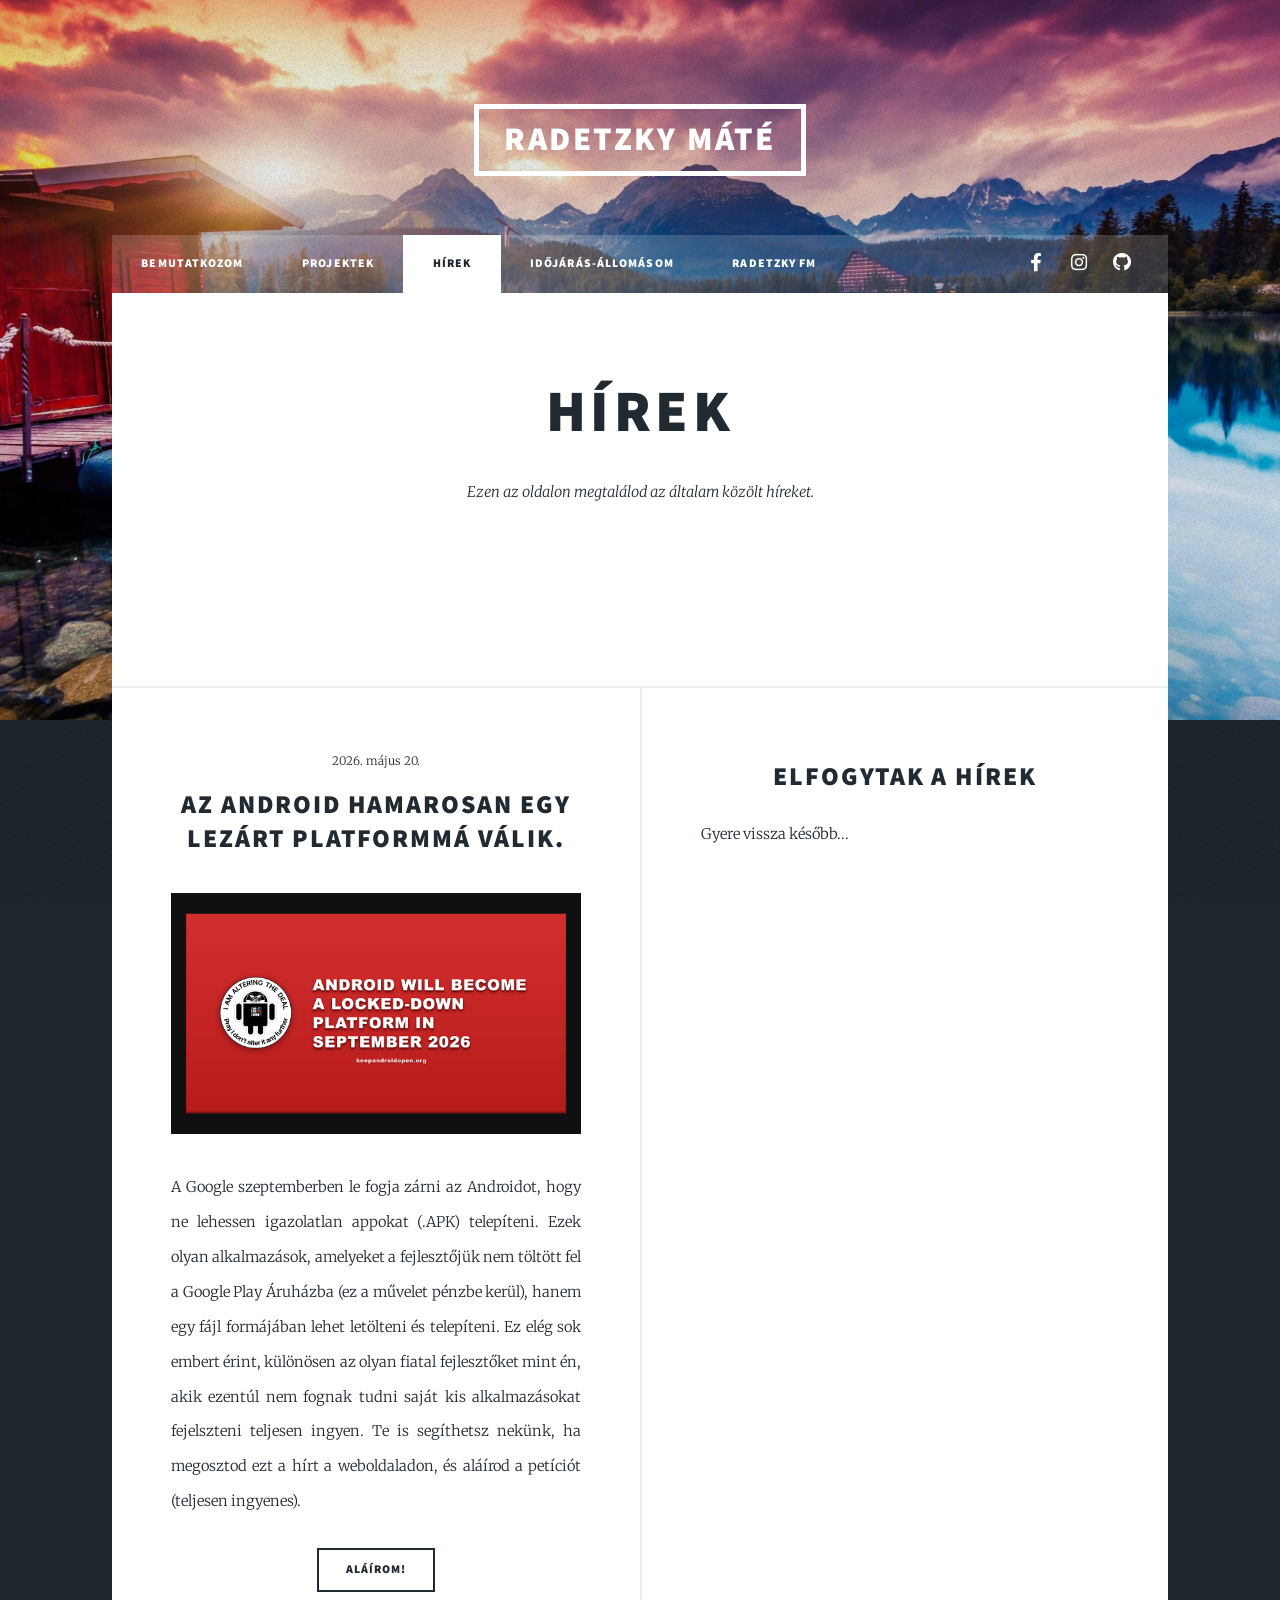
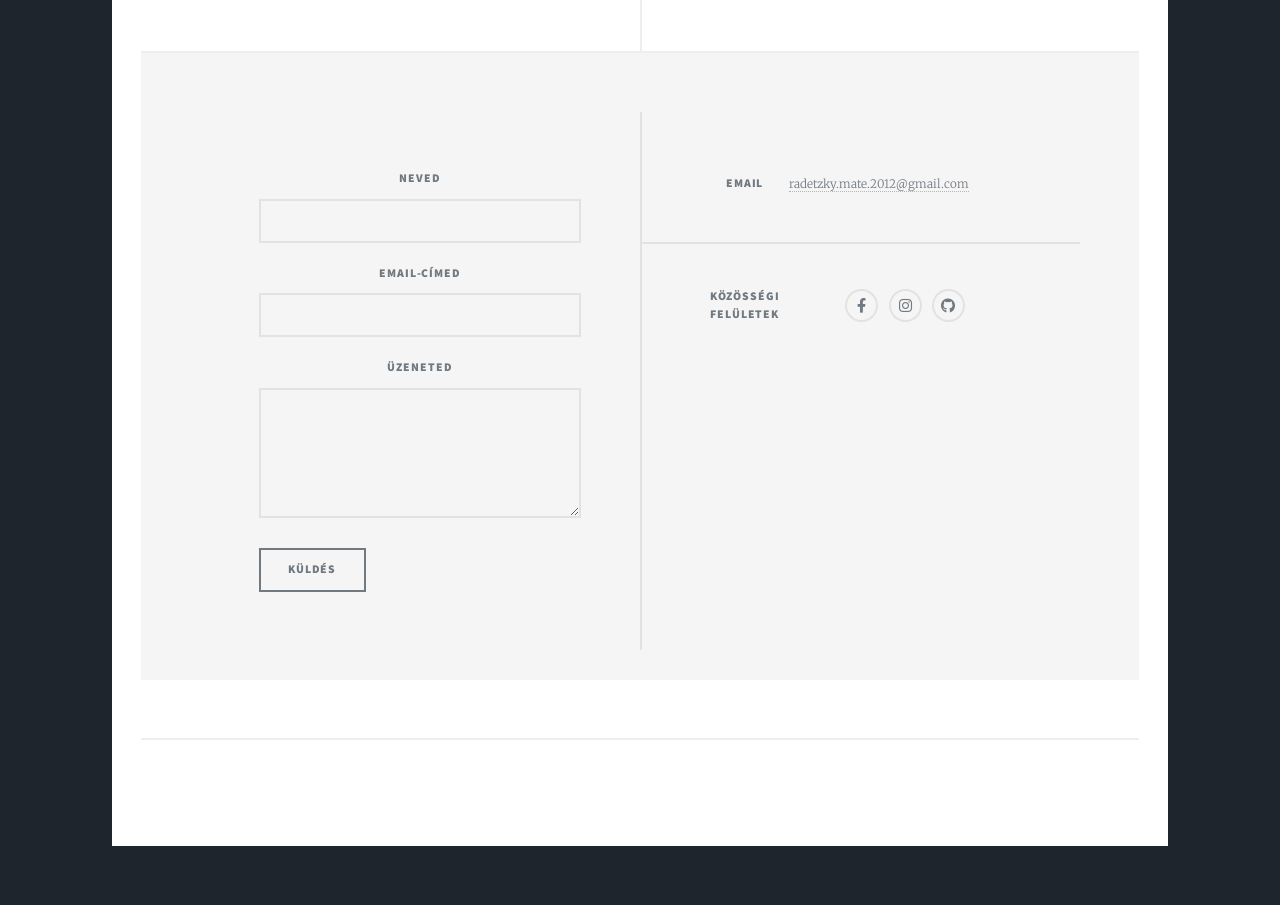
==== commit 1cdfc0cf: "a" ====
--- a/hirek.html
+++ b/hirek.html
@@ -32,6 +32,8 @@
 							<li class="active"><a href="hirek.html">Hírek</a></li>
 							
 							<li><a href="idoall.html">Időjárás-állomásom</a></li>
+							
+								<li><a href="rfm.html">Radetzky FM</a></li>
 						</ul>
 						<ul class="icons">
 							<li><a href="https://www.facebook.com/materadetzky12" class="icon brands fa-facebook-f"><span class="label">Facebook</span></a></li>
